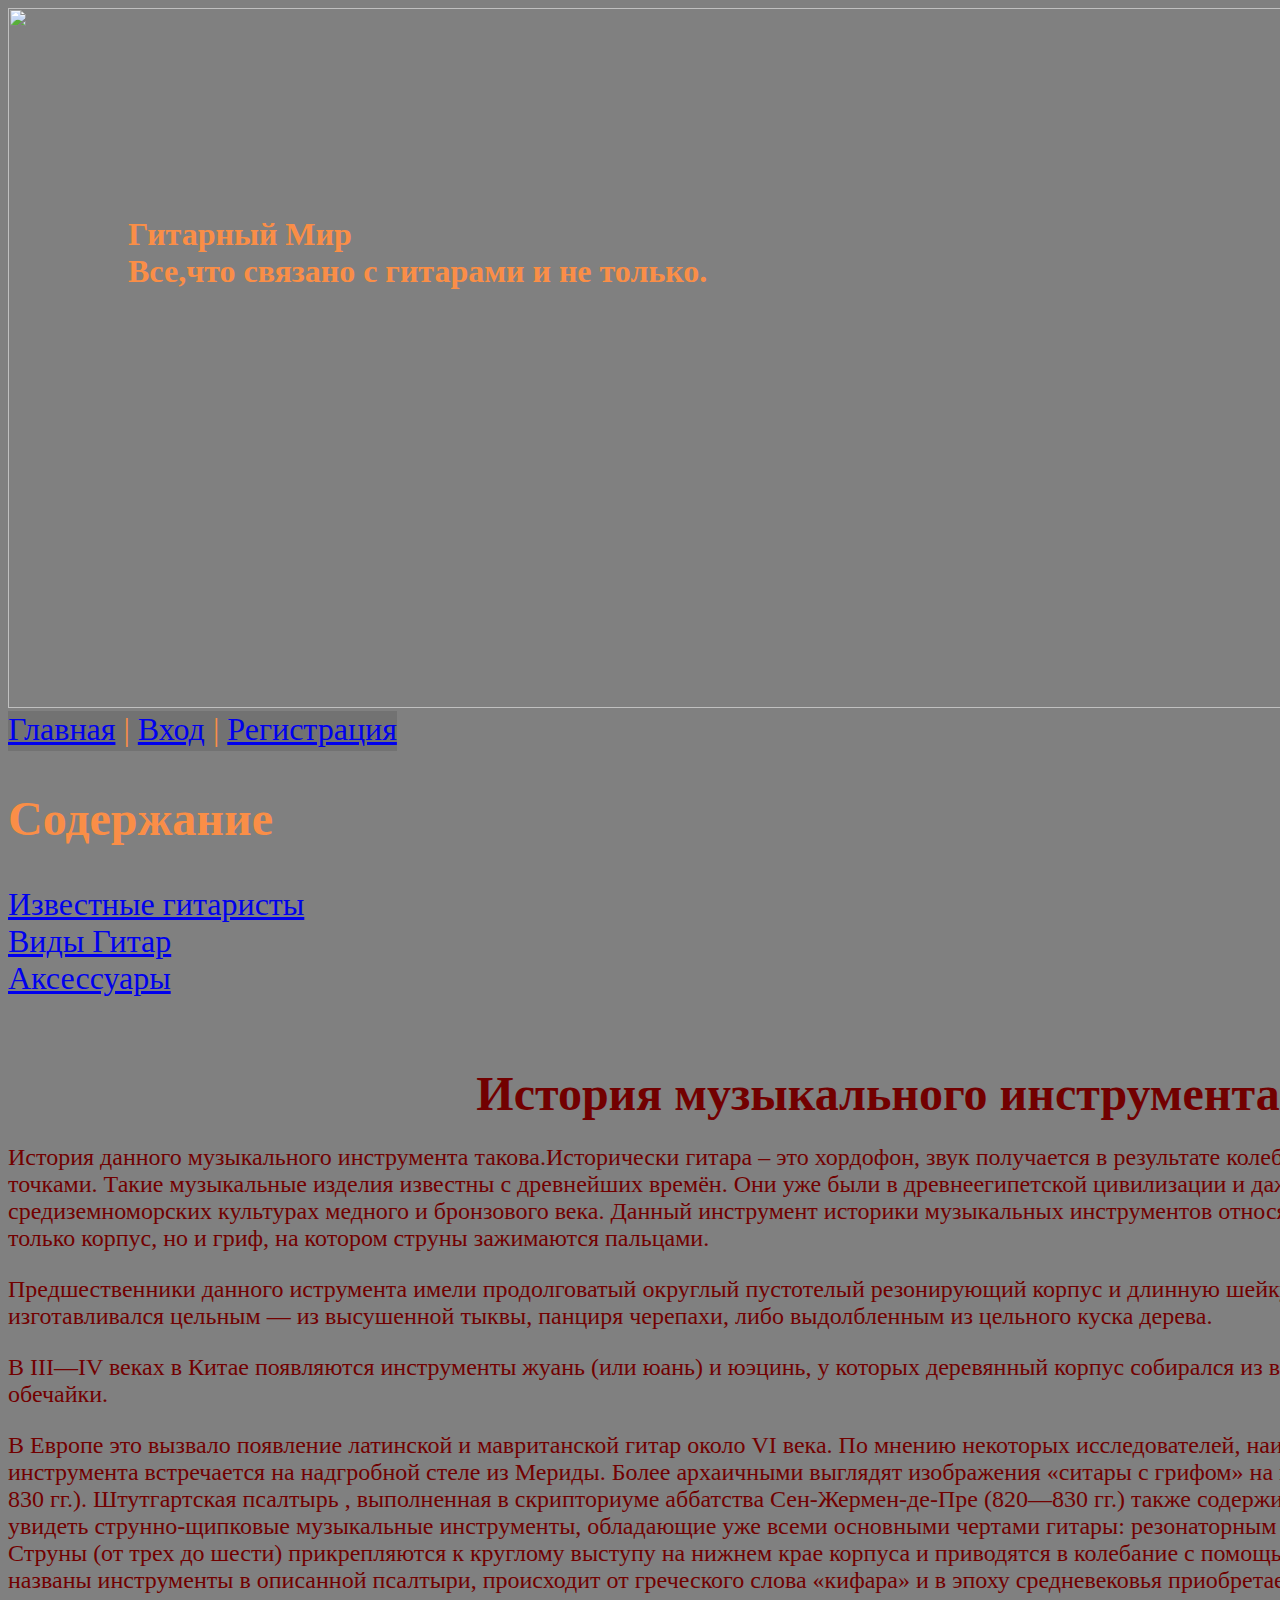
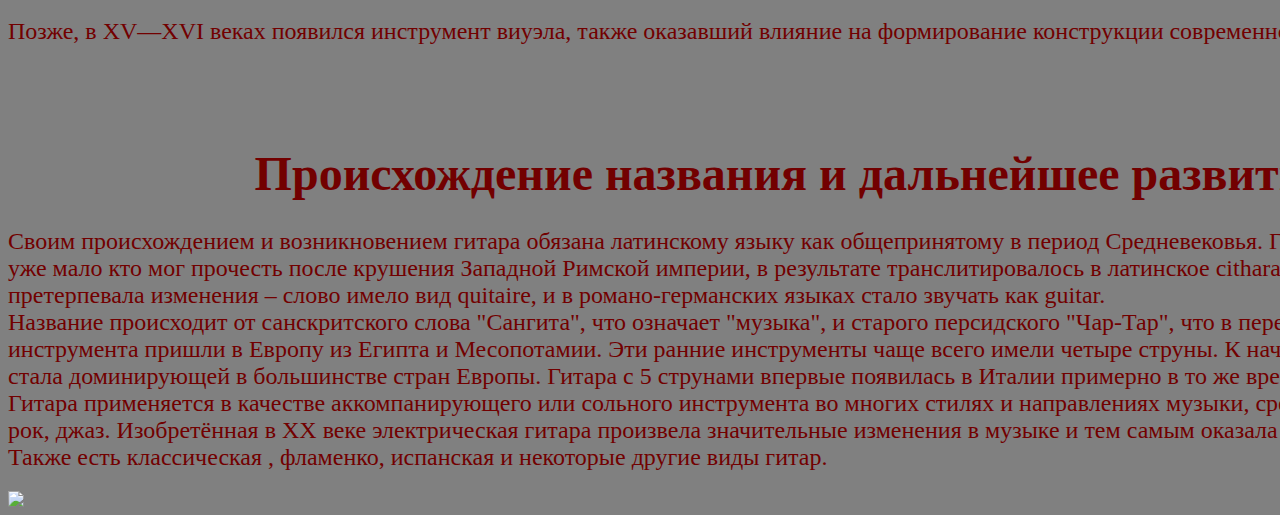
==== index.html @ 472f8289 "Update index.html" ====
<!DOCTYPE html>
<html>
<head>
<meta charset="utf-8">
<link  rel="stylesheet" href="super.css">
<title>	История создания музыкального инструмента гитара</title>
<meta name="description" content="История создания музыкального инструмента гитара.Происхождение и появление гитары.Происхождение слова гитара.История создания гитары"/>
</head>
<body>
<div id="header">
   <img src="img/music-guitar-93890.jpg" height="700" width="1742" hspace="0" >
   <h1><font size="6" color="#fa8e47" face="serif">Гитарный Мир<br>Все,что связано с гитарами и не только.</font></br></h1>
</div>
<div id="navigation">
   <font size="6" color="#fa8e47" face="serif">
     <a href="index.html">Главная</a> | <a href="2.html">Вход</a> |
     <a href="3.html">Регистрация</a>
   </font>
</div>
<div id="menu">
   <font size="6" color="#fa8e47" face="serif">
   <h2><strong>Содержание</strong></h2>
   <a href="Guitarplayer.html"><li>Известные гитаристы</li></a>
   <a href="Viduguitar.html"><li>Виды Гитар</li></a>
   <a href="Acsess.html"><li>Аксессуары</li></a>
   </font>
</div>
<div id="content">
  <br><br>
   <h3><strong><font size="12" color="#720000" face="serif">История музыкального инструмента</strong>
   </h3></font>
   </font>
   <p><font size="5" color="#720000" face="century gothic">
   История данного музыкального инструмента такова.Исторически гитара – это хордофон, звук получается в результате колебаний струны, натянутой между двумя точками. Такие музыкальные изделия известны с древнейших времён. Они уже были в древнеегипетской цивилизации и даже раньше – в земледельческих средиземноморских культурах медного и бронзового века. Данный инструмент историки музыкальных инструментов относят к семейству лютни, так как она имеет не только корпус, но и гриф, на котором струны зажимаются пальцами.</p>
   <p>Предшественники данного иструмента имели продолговатый округлый пустотелый резонирующий корпус и длинную шейку с натянутыми на ней струнами. Корпус изготавливался цельным — из высушенной тыквы, панциря черепахи, либо выдолбленным из цельного куска дерева.</p>
     <p>В III—IV веках в Китае появляются инструменты жуань (или юань) и юэцинь, у которых деревянный корпус собирался из верхней и нижней деки и соединяющей их обечайки.</p>
    <p> В Европе это вызвало появление латинской и мавританской гитар около VI века. По мнению некоторых исследователей, наиболее раннее изображение подобного инструмента встречается на надгробной стеле из Мериды. Более архаичными выглядят изображения «ситары с грифом» на миниатюрах из Утрехтской псалтыри (820—830 гг.). Штутгартская псалтырь , выполненная в скрипториуме аббатства Сен-Жермен-де-Пре (820—830 гг.) также содержит несколько миниатюр, на которых можно увидеть струнно-щипковые         музыкальные инструменты, обладающие уже всеми основными чертами гитары: резонаторным корпусом, шейкой и коробкой с колками. Струны (от трех до шести) прикрепляются к круглому выступу на нижнем крае корпуса и приводятся в колебание с помощью плектра. Латинское слово cithara, которым названы инструменты в описанной псалтыри, происходит от греческого слова «кифара» и в эпоху средневековья приобретает формы: kitaire, quitaire, quitarre.</p>
     <p>Позже, в XV—XVI веках появился инструмент виуэла, также оказавший влияние на формирование конструкции современной гитары.</p>
   </p>
   </font>
   <br>
   <br>
   <h4><strong><font size="20" color="#720000" face="serif">Происхождение названия и дальнейшее развитие гитары</strong></h4></font>
   <p><font size="5" color="#720000" face="century gothic">
   Своим происхождением и возникновением гитара обязана латинскому языку как общепринятому в период Средневековья. Греческое слово «кифара», которое в Европе уже мало кто мог прочесть после крушения Западной Римской империи, в результате транслитировалось в латинское cithara. С течением времени латынь также претерпевала изменения – слово имело вид quitaire, и в романо-германских языках стало звучать как guitar.
   <br>
    Название  происходит от санскритского слова "Сангита", что означает "музыка", и старого персидского "Чар-Тар",
    что в переводе означает четырех-струнный. Предки инструмента пришли в Европу из Египта и Месопотамии. Эти ранние инструменты чаще всего имели четыре струны.
    К началу эпохи Возрождения 4-х струнная гитара стала доминирующей в большинстве стран Европы. Гитара с 5 струнами впервые появилась в Италии примерно в то же время.
    <br>
    Гитара применяется в качестве аккомпанирующего или сольного инструмента во многих стилях и направлениях музыки, среди которых романс, блюз, кантри, фламенко, рок, джаз.
    Изобретённая в XX веке электрическая гитара произвела значительные изменения в музыке и тем самым оказала сильное влияние на массовую культуру.
    Также есть классическая ,  фламенко, испанская  и некоторые другие виды гитар.
    </br>
   </p></font>
   <div class="image-wrap">
   <img src="img/ancient-roman-actress.jpg" class="image-center">
   </div>
</div>
<div id="footer">
</div>
</body>
</html>
---- super.css ----
.container { width: 240px }
body {
width:1740px;
background: #808080;
color: #000000;
font-family: Trebuchet MS, Arial, Times New Roman;
font-size: 12px;
}
#wrapper {
      background: #FFFFFF;
      margin: 60px auto;
      width: 1600px;
      height: 900px;
      }
#header {

      }
      image {
      position	: relative;
      width		: 100%;
      }
      h1 {
      position	: absolute;
      top		: 200px;
      left		: 10%;
      width		: 100%;
      }
#navigation {
  background: #2a2a2a2a;
  width: 389px;
  height: 40px;
  background-image: url(img/ooo.gif);
  background-size: 1000px 19px;
      }
#menu {

      }
#content {
  background: #808080;
  color: #720000;
  font-family: Trebuchet MS, Arial, Times New Roman;
  font-size: 20px;
      }
      h3 { text-align: center }
      h4 { text-align: center }
.image-center {
  display:block;
  margin: auto;
}
#footer {

      }
.topic { font size="12" color="#720000" face="serif"; }
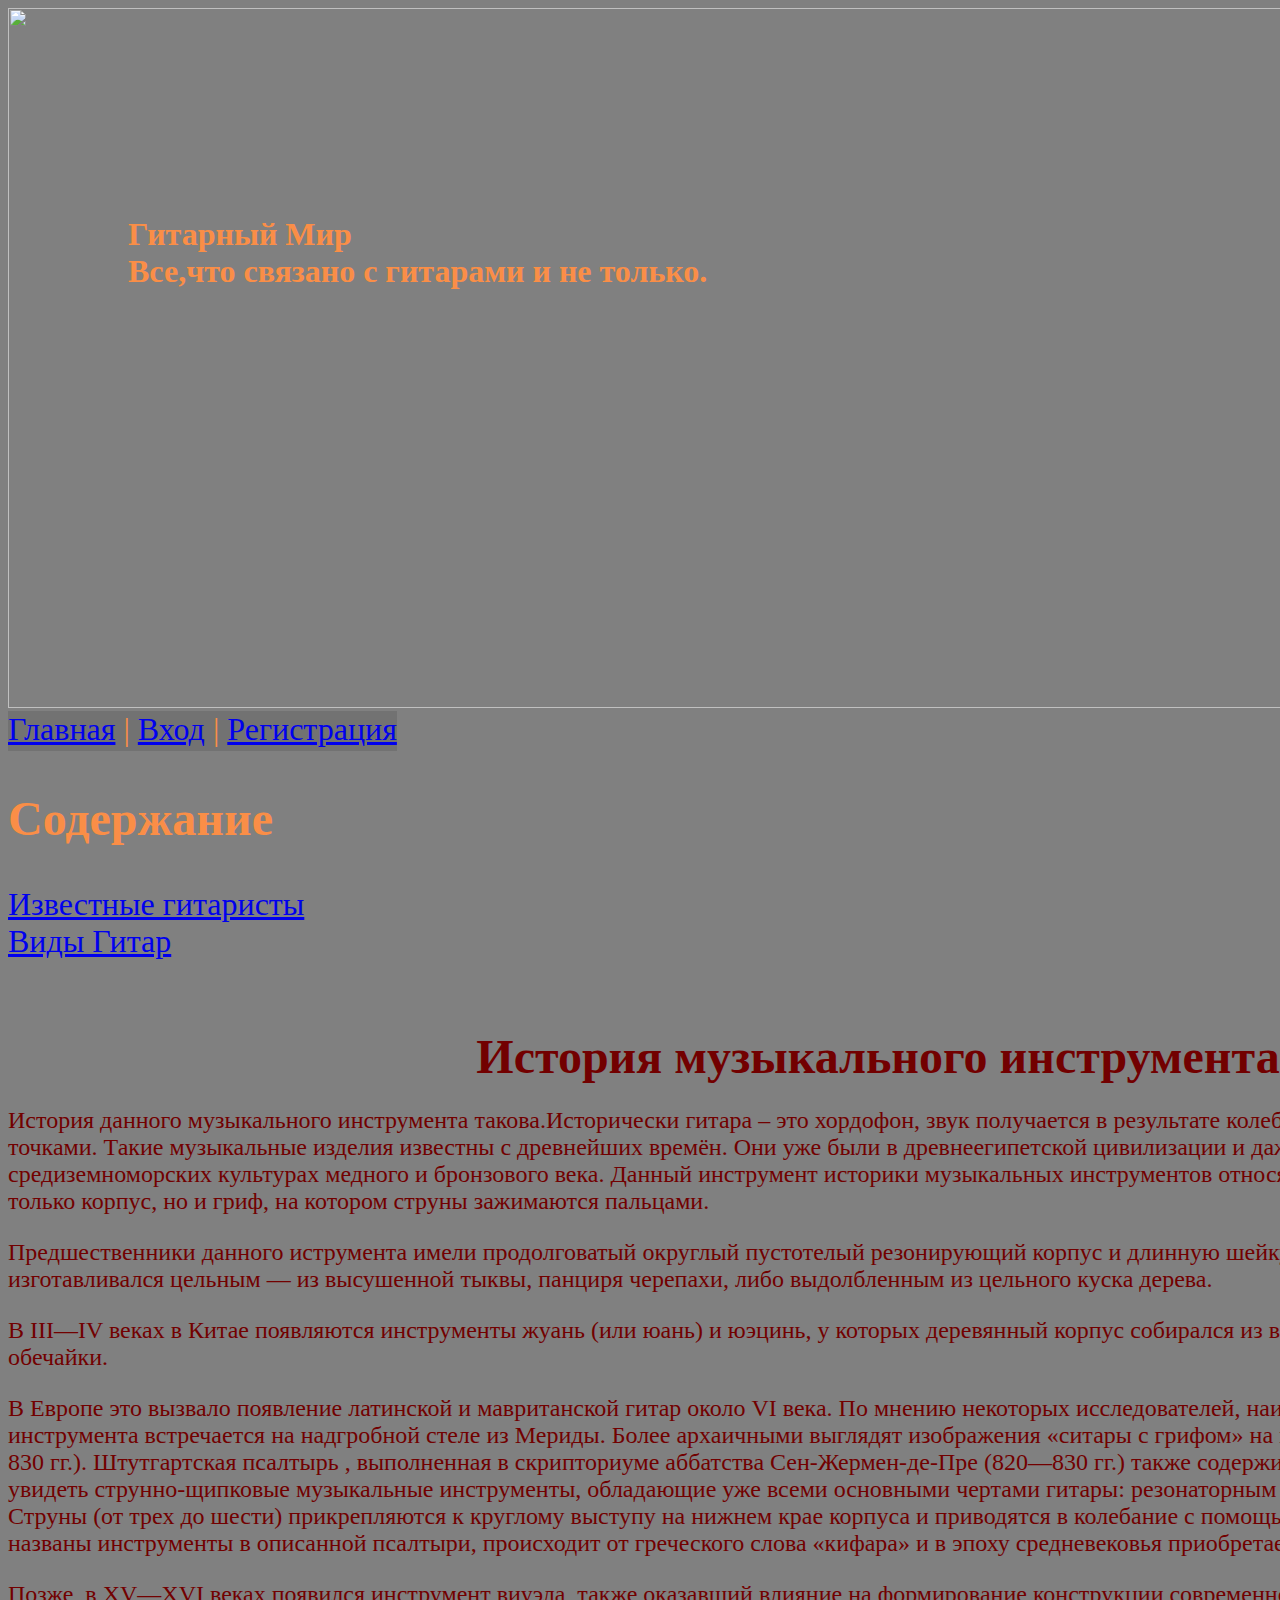
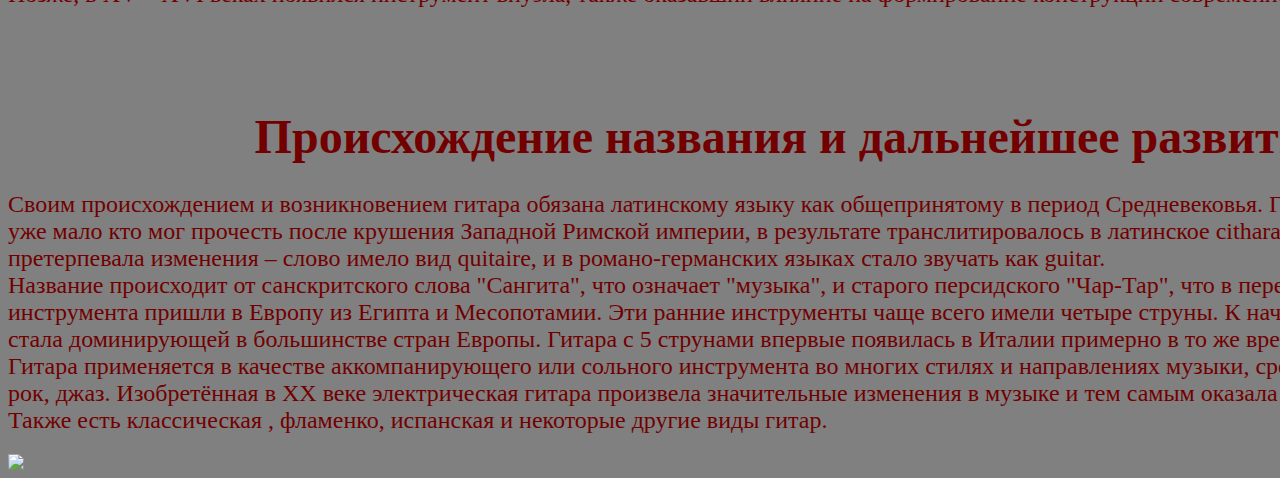
==== commit 33c7c06d: "Update index.html" ====
--- a/index.html
+++ b/index.html
@@ -1,6 +1,7 @@
 <!DOCTYPE html>
 <html>
 <head>
+<link rel="shortcut icon" href="img/favicon.ico" type="image/ico">
 <meta charset="utf-8">
 <link  rel="stylesheet" href="super.css">
 <title>	История создания музыкального инструмента гитара</title>
@@ -22,7 +23,6 @@
    <h2><strong>Содержание</strong></h2>
    <a href="Guitarplayer.html"><li>Известные гитаристы</li></a>
    <a href="Viduguitar.html"><li>Виды Гитар</li></a>
-   <a href="Acsess.html"><li>Аксессуары</li></a>
    </font>
 </div>
 <div id="content">
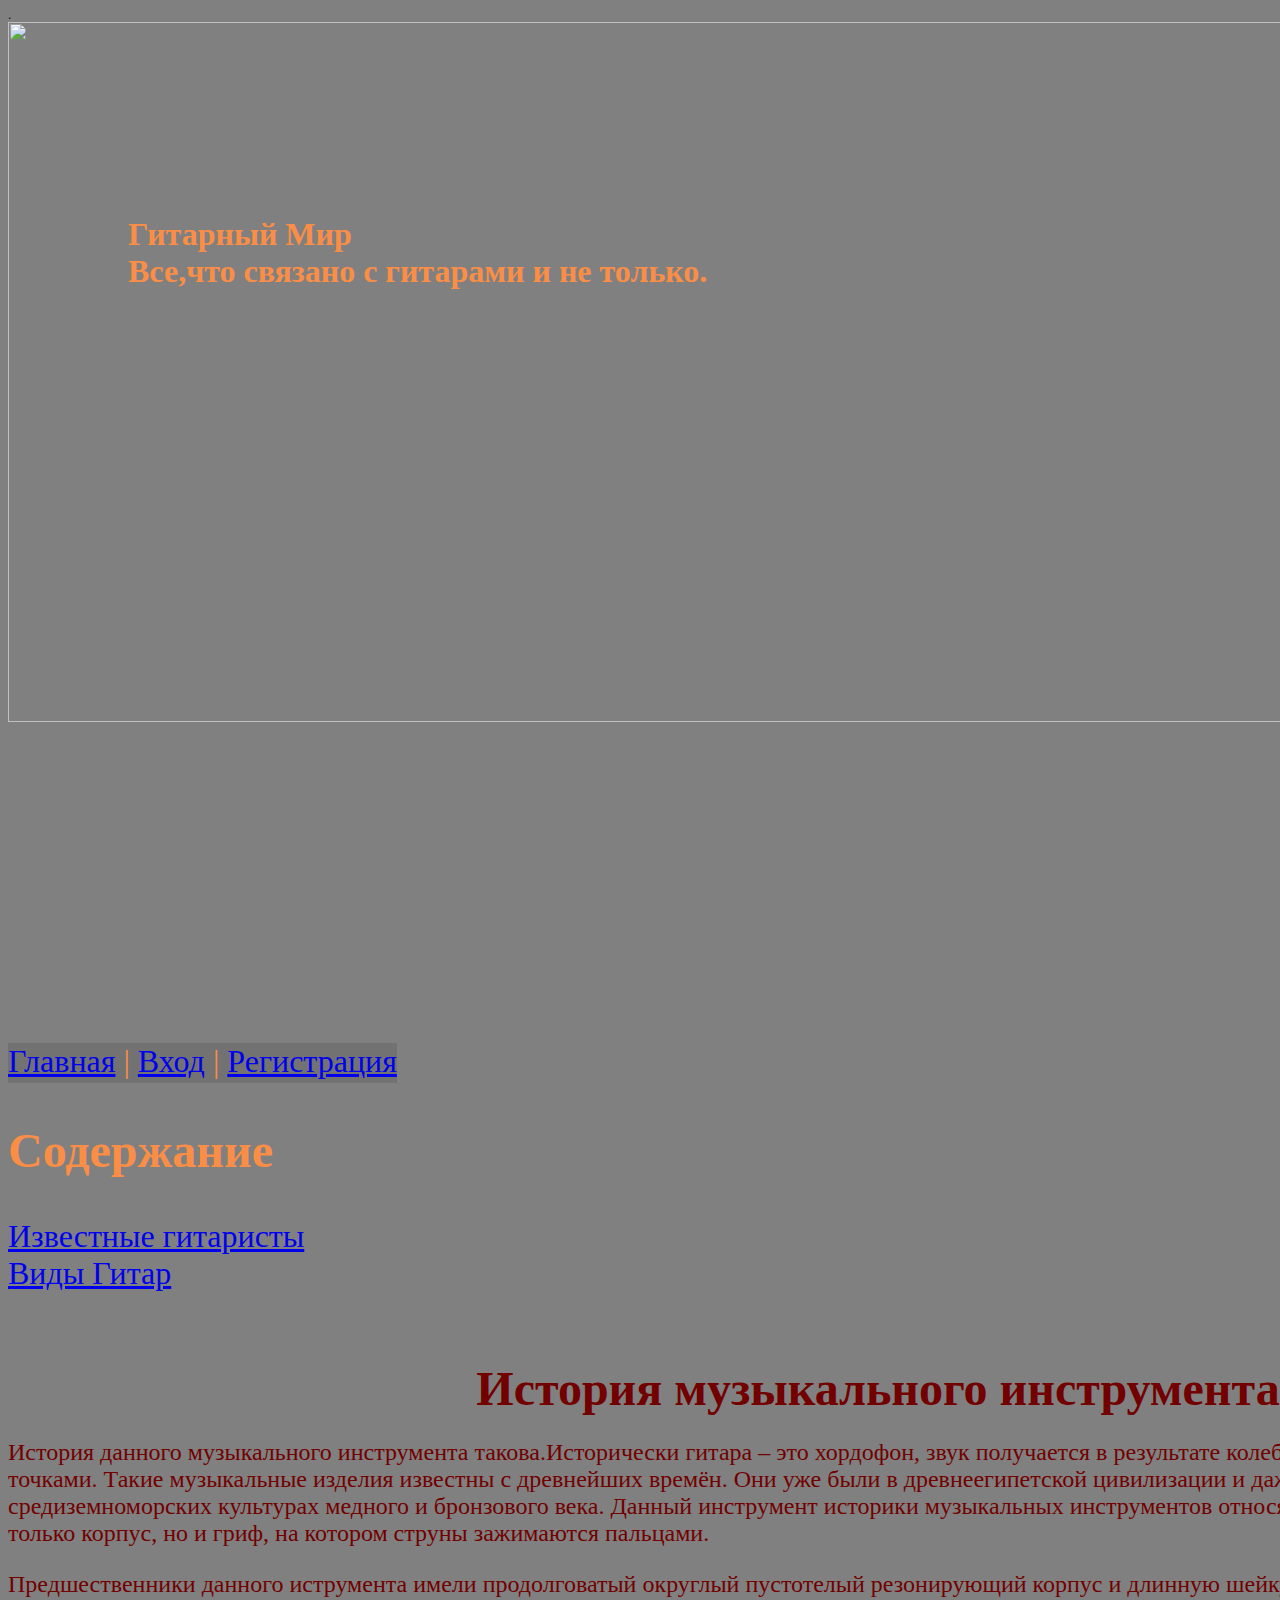
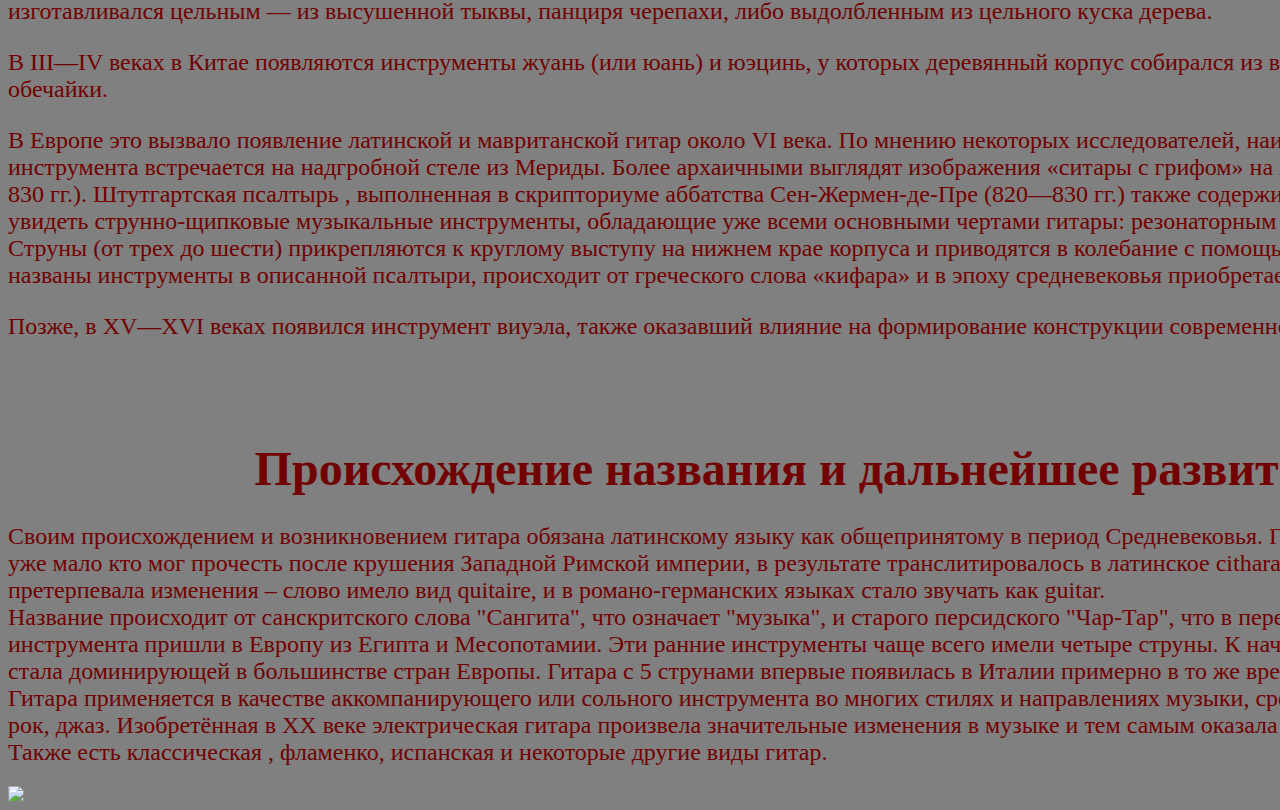
==== commit 04d540b8: "Update index.html" ====
--- a/index.html
+++ b/index.html
@@ -1,6 +1,7 @@
 <!DOCTYPE html>
 <html>
 <head>
+ <meta name="viewport" content="width=device-width, initial-scale=1.0">.
 <link rel="shortcut icon" href="img/favicon.ico" type="image/ico">
 <meta charset="utf-8">
 <link  rel="stylesheet" href="super.css">
@@ -12,6 +13,7 @@
    <img src="img/music-guitar-93890.jpg" height="700" width="1742" hspace="0" >
    <h1><font size="6" color="#fa8e47" face="serif">Гитарный Мир<br>Все,что связано с гитарами и не только.</font></br></h1>
 </div>
+   <iframe width="560" height="315" src="https://www.youtube.com/embed/_Q72Ewl8p7I" title="YouTube video player" frameborder="0" allow="accelerometer; autoplay; clipboard-write; encrypted-media; gyroscope; picture-in-picture" allowfullscreen></iframe>
 <div id="navigation">
    <font size="6" color="#fa8e47" face="serif">
      <a href="index.html">Главная</a> | <a href="2.html">Вход</a> |
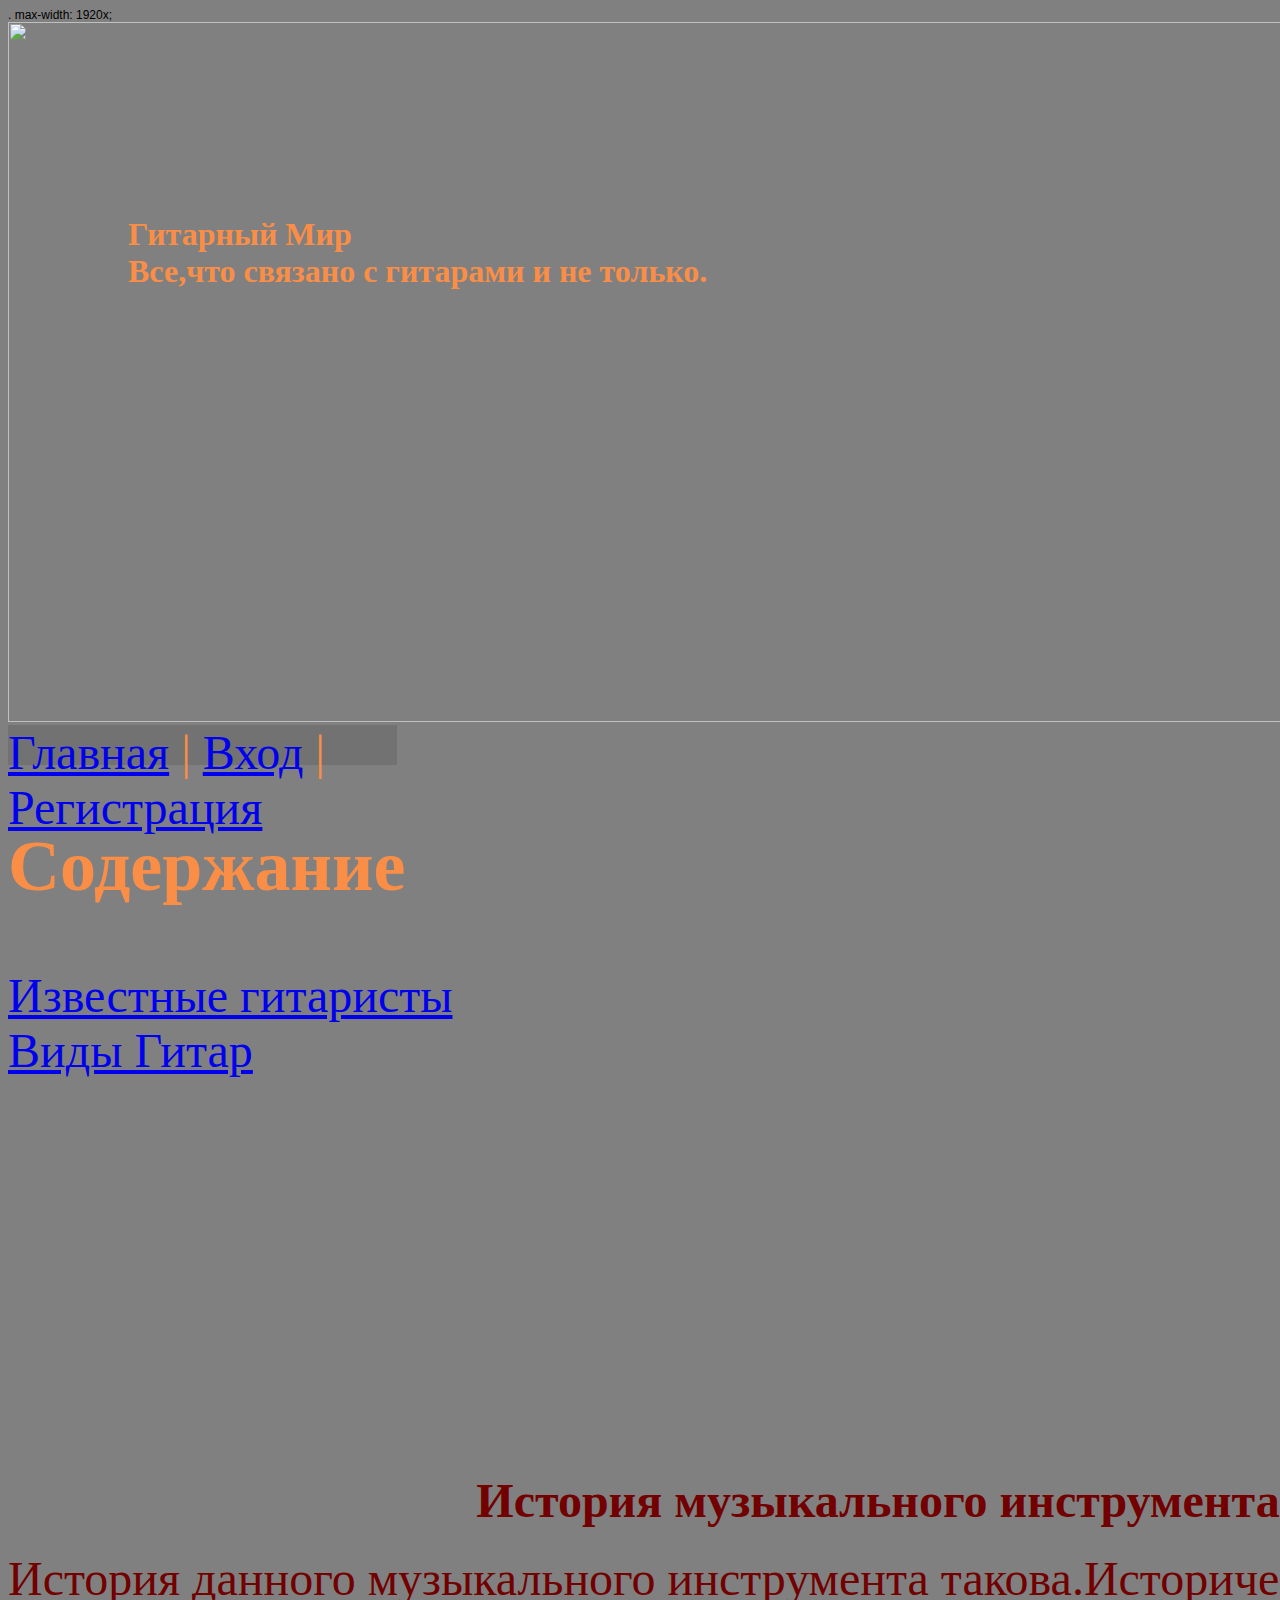
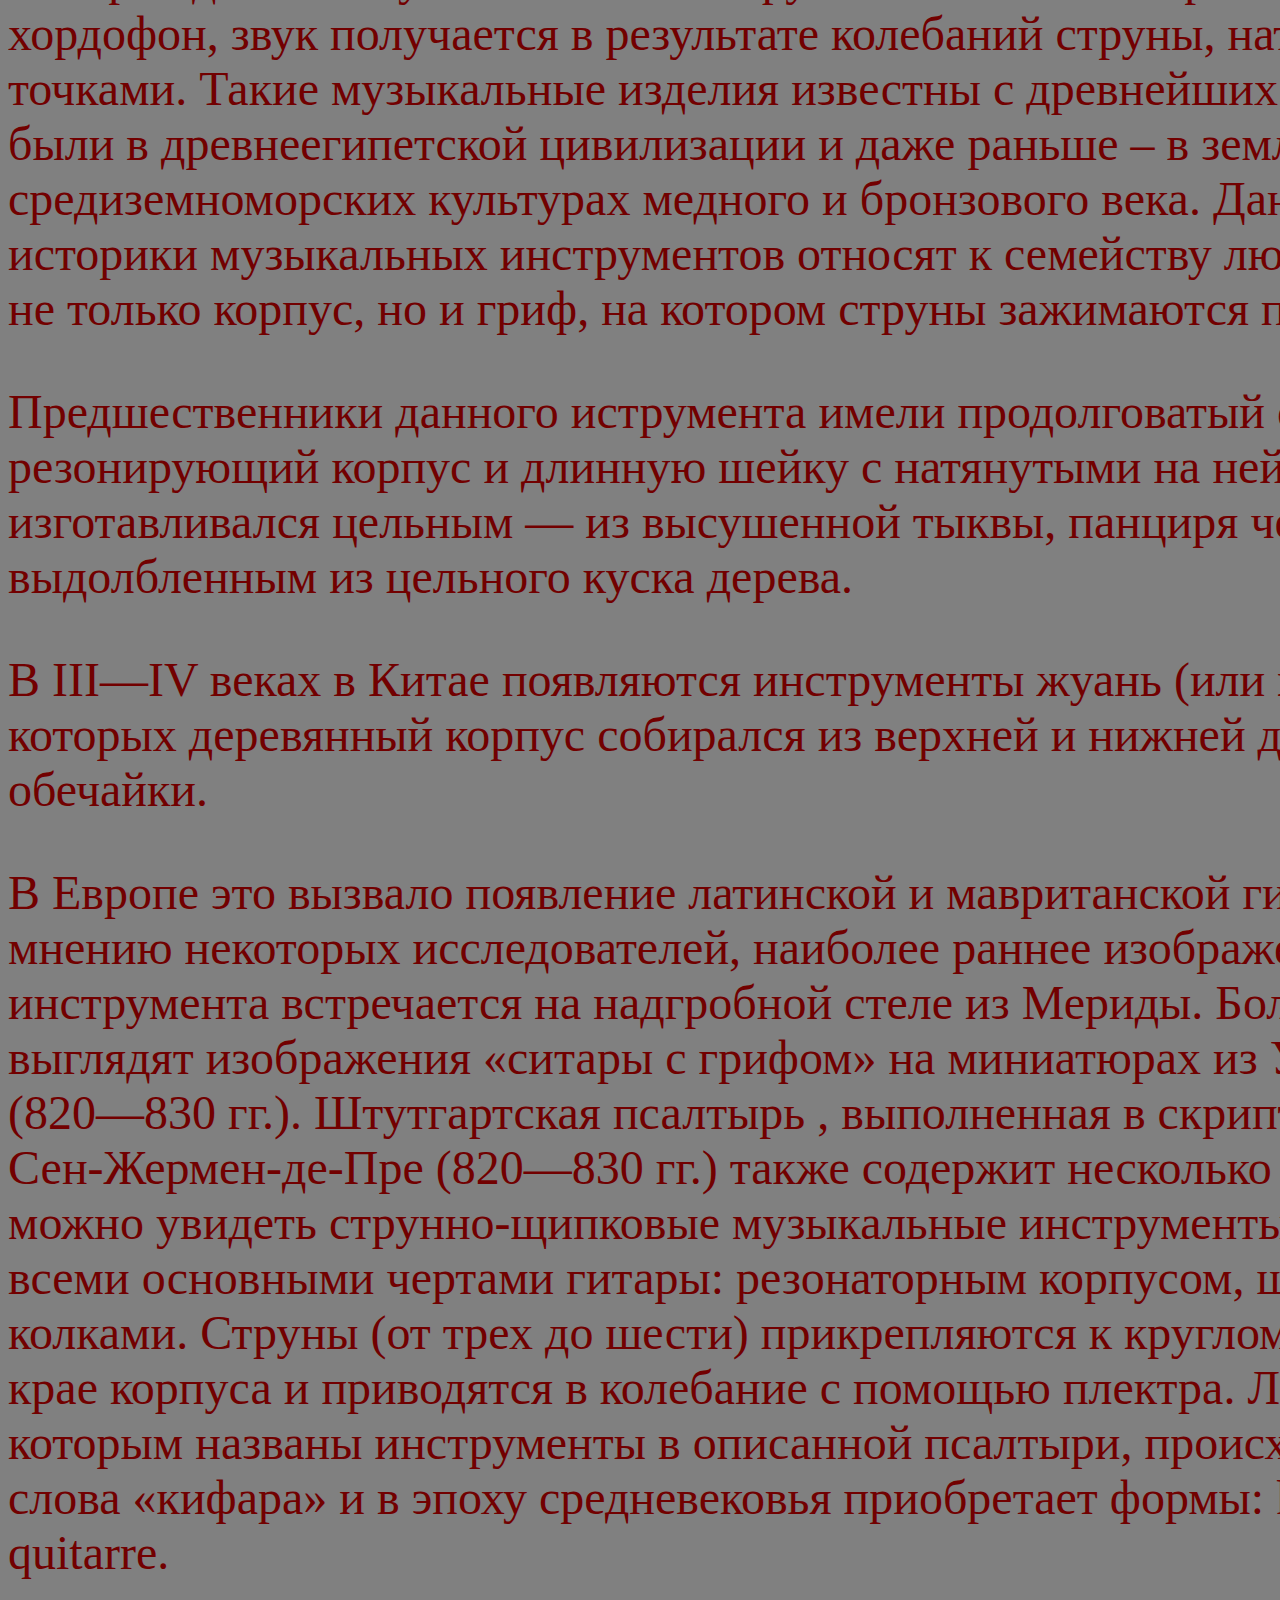
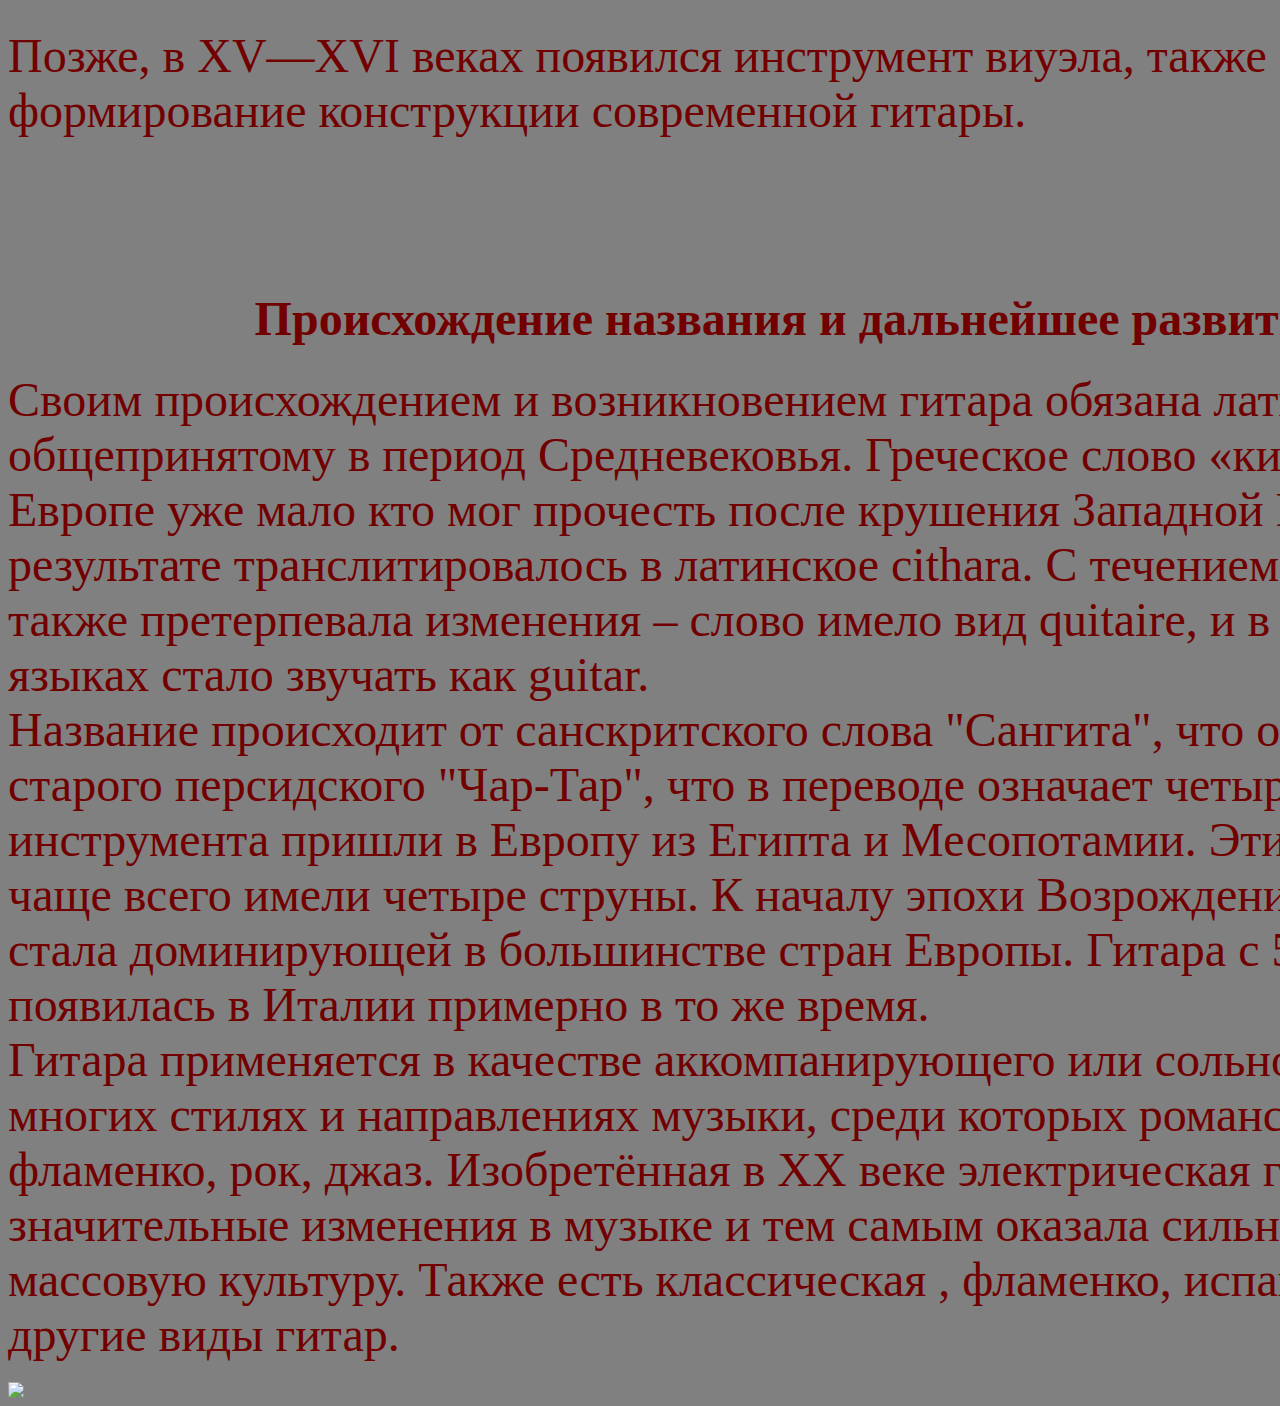
==== commit 89d140df: "Update index.html" ====
--- a/index.html
+++ b/index.html
@@ -1,7 +1,7 @@
 <!DOCTYPE html>
 <html>
 <head>
- <meta name="viewport" content="width=device-width, initial-scale=1.0">.
+ <meta name="viewport" content="width=device-width, initial-scale=1.0">. 
 <link rel="shortcut icon" href="img/favicon.ico" type="image/ico">
 <meta charset="utf-8">
 <link  rel="stylesheet" href="super.css">
@@ -9,22 +9,23 @@
 <meta name="description" content="История создания музыкального инструмента гитара.Происхождение и появление гитары.Происхождение слова гитара.История создания гитары"/>
 </head>
 <body>
+ max-width: 1920x;
 <div id="header">
-   <img src="img/music-guitar-93890.jpg" height="700" width="1742" hspace="0" >
+   <img src="img/music-guitar-93890.jpg" height="700" width="1920" hspace="0" >
    <h1><font size="6" color="#fa8e47" face="serif">Гитарный Мир<br>Все,что связано с гитарами и не только.</font></br></h1>
 </div>
-   <iframe width="560" height="315" src="https://www.youtube.com/embed/_Q72Ewl8p7I" title="YouTube video player" frameborder="0" allow="accelerometer; autoplay; clipboard-write; encrypted-media; gyroscope; picture-in-picture" allowfullscreen></iframe>
 <div id="navigation">
-   <font size="6" color="#fa8e47" face="serif">
+   <font size="10" color="#fa8e47" face="serif">
      <a href="index.html">Главная</a> | <a href="2.html">Вход</a> |
      <a href="3.html">Регистрация</a>
    </font>
 </div>
 <div id="menu">
-   <font size="6" color="#fa8e47" face="serif">
+   <font size="10" color="#fa8e47" face="serif">
    <h2><strong>Содержание</strong></h2>
    <a href="Guitarplayer.html"><li>Известные гитаристы</li></a>
    <a href="Viduguitar.html"><li>Виды Гитар</li></a>
+    <center><iframe width="560" height="315" src="https://www.youtube.com/embed/_Q72Ewl8p7I" title="YouTube video player" frameborder="0" allow="accelerometer; autoplay; clipboard-write; encrypted-media; gyroscope; picture-in-picture" allowfullscreen></iframe></center>
    </font>
 </div>
 <div id="content">
@@ -32,7 +33,7 @@
    <h3><strong><font size="12" color="#720000" face="serif">История музыкального инструмента</strong>
    </h3></font>
    </font>
-   <p><font size="5" color="#720000" face="century gothic">
+   <p><font size="10" color="#720000" face="century gothic">
    История данного музыкального инструмента такова.Исторически гитара – это хордофон, звук получается в результате колебаний струны, натянутой между двумя точками. Такие музыкальные изделия известны с древнейших времён. Они уже были в древнеегипетской цивилизации и даже раньше – в земледельческих средиземноморских культурах медного и бронзового века. Данный инструмент историки музыкальных инструментов относят к семейству лютни, так как она имеет не только корпус, но и гриф, на котором струны зажимаются пальцами.</p>
    <p>Предшественники данного иструмента имели продолговатый округлый пустотелый резонирующий корпус и длинную шейку с натянутыми на ней струнами. Корпус изготавливался цельным — из высушенной тыквы, панциря черепахи, либо выдолбленным из цельного куска дерева.</p>
      <p>В III—IV веках в Китае появляются инструменты жуань (или юань) и юэцинь, у которых деревянный корпус собирался из верхней и нижней деки и соединяющей их обечайки.</p>
@@ -43,7 +44,7 @@
    <br>
    <br>
    <h4><strong><font size="20" color="#720000" face="serif">Происхождение названия и дальнейшее развитие гитары</strong></h4></font>
-   <p><font size="5" color="#720000" face="century gothic">
+   <p><font size="10" color="#720000" face="century gothic">
    Своим происхождением и возникновением гитара обязана латинскому языку как общепринятому в период Средневековья. Греческое слово «кифара», которое в Европе уже мало кто мог прочесть после крушения Западной Римской империи, в результате транслитировалось в латинское cithara. С течением времени латынь также претерпевала изменения – слово имело вид quitaire, и в романо-германских языках стало звучать как guitar.
    <br>
     Название  происходит от санскритского слова "Сангита", что означает "музыка", и старого персидского "Чар-Тар",
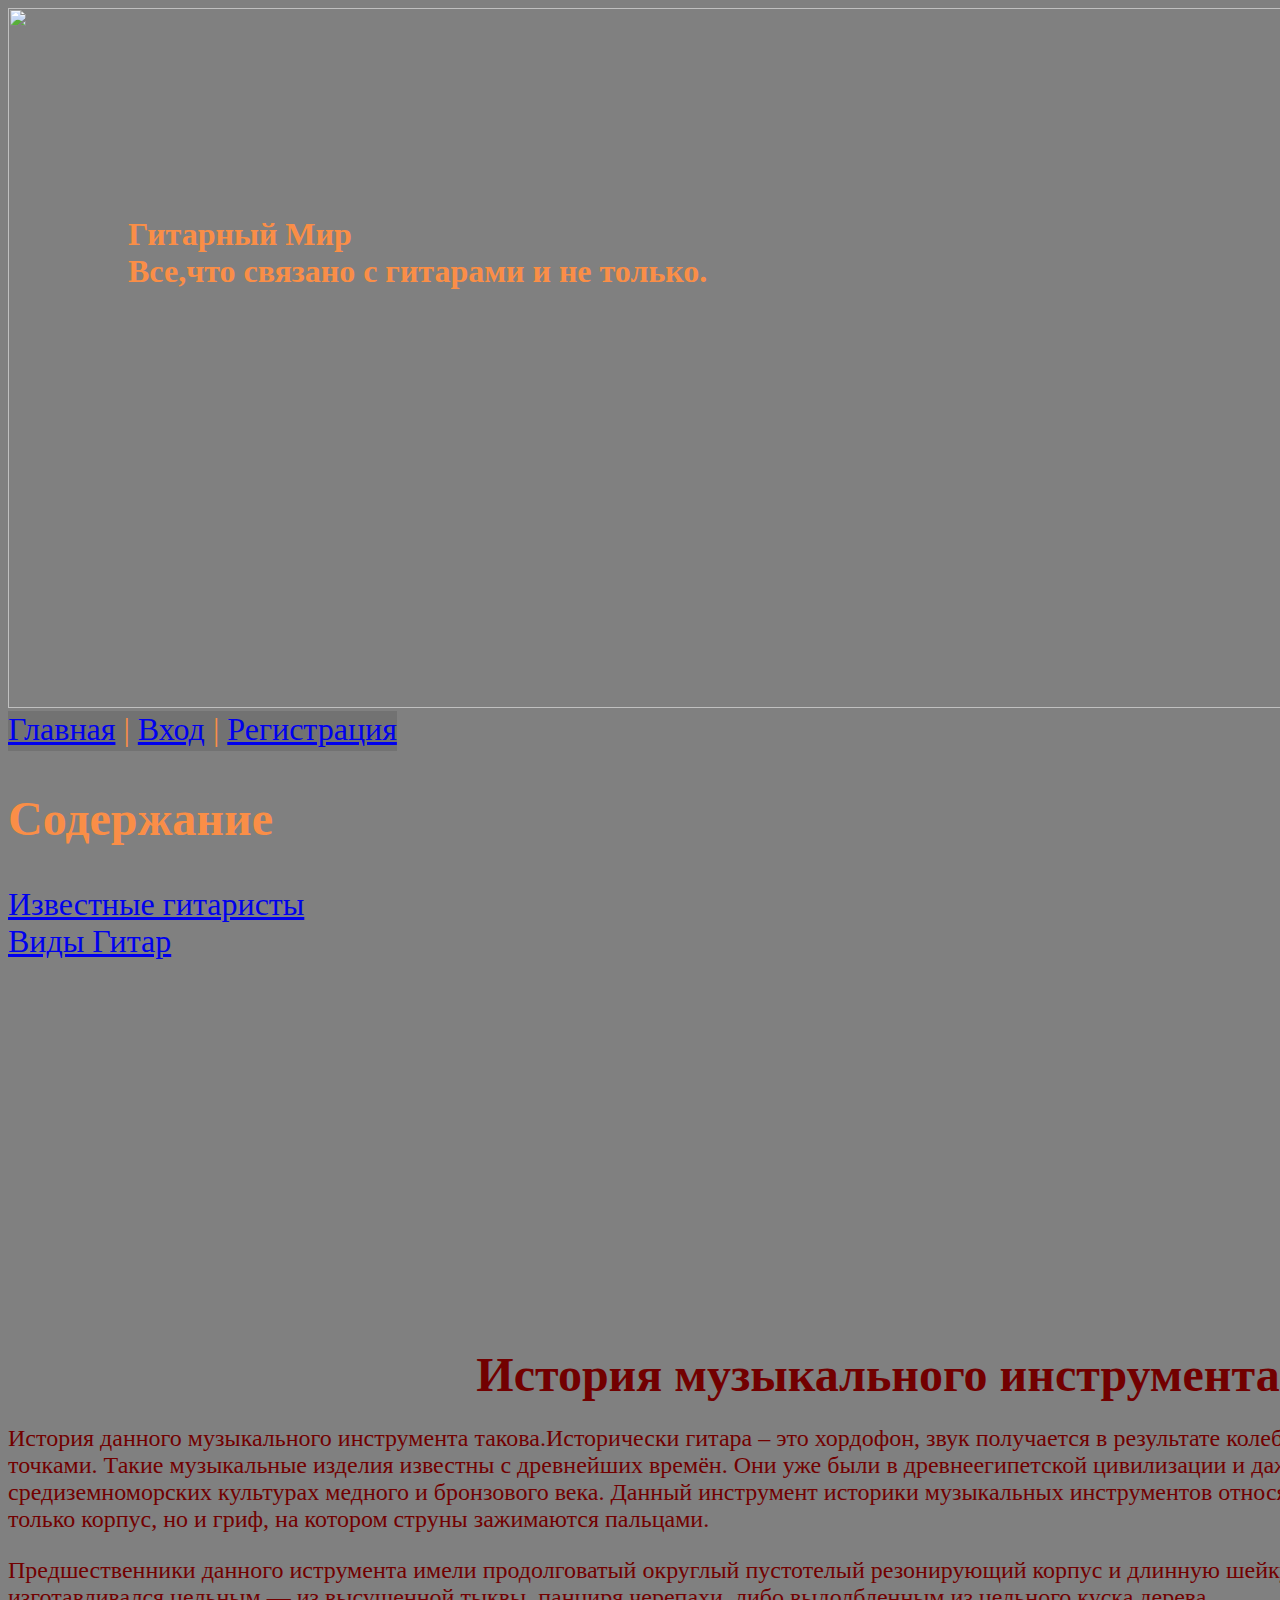
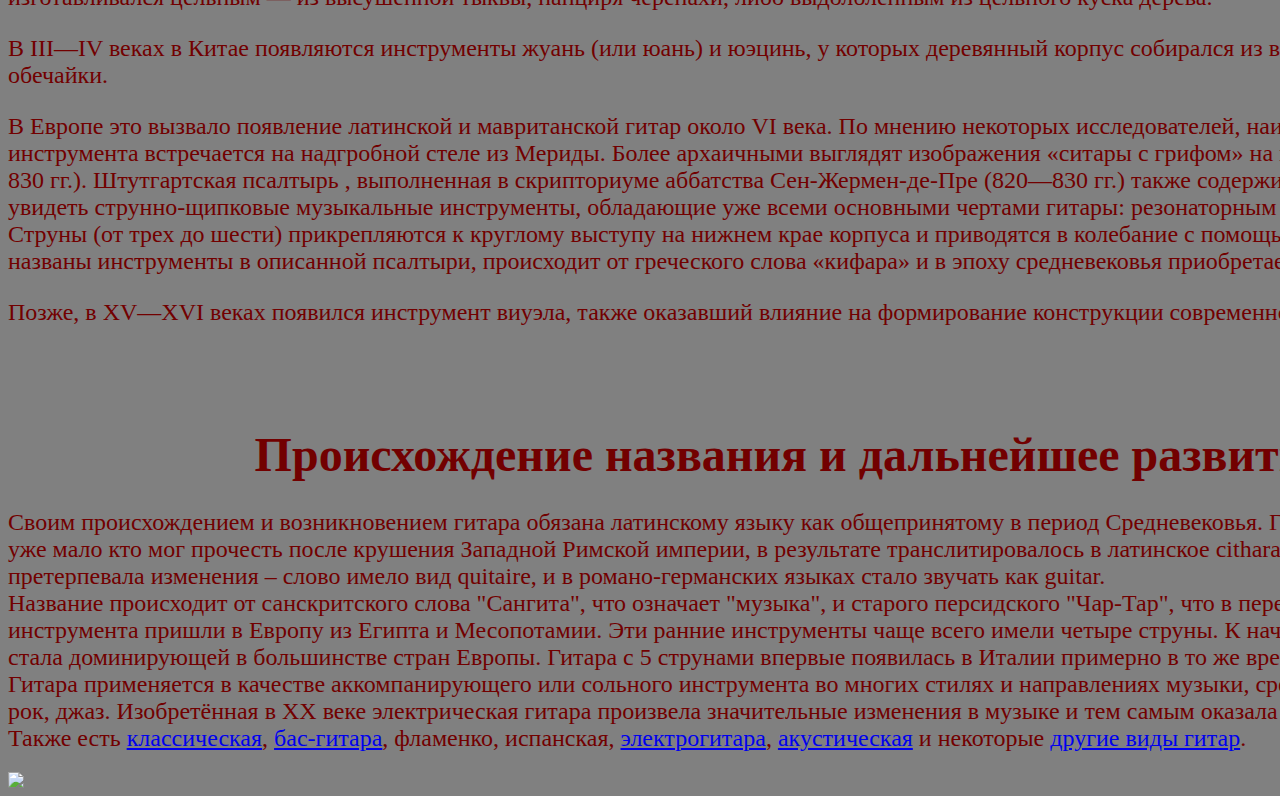
==== commit 5ad2c208: "Add files via upload" ====
--- a/index.html
+++ b/index.html
@@ -1,7 +1,7 @@
 <!DOCTYPE html>
 <html>
 <head>
- <meta name="viewport" content="width=device-width, initial-scale=1.0">. 
+ <meta name="viewport" content="width=device-width, initial-scale=1.0">
 <link rel="shortcut icon" href="img/favicon.ico" type="image/ico">
 <meta charset="utf-8">
 <link  rel="stylesheet" href="super.css">
@@ -9,31 +9,30 @@
 <meta name="description" content="История создания музыкального инструмента гитара.Происхождение и появление гитары.Происхождение слова гитара.История создания гитары"/>
 </head>
 <body>
- max-width: 1920x;
 <div id="header">
-   <img src="img/music-guitar-93890.jpg" height="700" width="1920" hspace="0" >
+   <img src="img/music-guitar-93890.jpg" height="700" width="1742" hspace="0" >
    <h1><font size="6" color="#fa8e47" face="serif">Гитарный Мир<br>Все,что связано с гитарами и не только.</font></br></h1>
 </div>
 <div id="navigation">
-   <font size="10" color="#fa8e47" face="serif">
+   <font size="6" color="#fa8e47" face="serif">
      <a href="index.html">Главная</a> | <a href="2.html">Вход</a> |
      <a href="3.html">Регистрация</a>
    </font>
 </div>
 <div id="menu">
-   <font size="10" color="#fa8e47" face="serif">
+   <font size="6" color="#fa8e47" face="serif">
    <h2><strong>Содержание</strong></h2>
    <a href="Guitarplayer.html"><li>Известные гитаристы</li></a>
    <a href="Viduguitar.html"><li>Виды Гитар</li></a>
-    <center><iframe width="560" height="315" src="https://www.youtube.com/embed/_Q72Ewl8p7I" title="YouTube video player" frameborder="0" allow="accelerometer; autoplay; clipboard-write; encrypted-media; gyroscope; picture-in-picture" allowfullscreen></iframe></center>
    </font>
 </div>
+<center><iframe width="560" height="315" src="https://www.youtube.com/embed/_Q72Ewl8p7I" title="YouTube video player" frameborder="0" allow="accelerometer; autoplay; clipboard-write; encrypted-media; gyroscope; picture-in-picture" allowfullscreen></iframe></center>
 <div id="content">
   <br><br>
    <h3><strong><font size="12" color="#720000" face="serif">История музыкального инструмента</strong>
    </h3></font>
    </font>
-   <p><font size="10" color="#720000" face="century gothic">
+   <p><font size="5" color="#720000" face="century gothic">
    История данного музыкального инструмента такова.Исторически гитара – это хордофон, звук получается в результате колебаний струны, натянутой между двумя точками. Такие музыкальные изделия известны с древнейших времён. Они уже были в древнеегипетской цивилизации и даже раньше – в земледельческих средиземноморских культурах медного и бронзового века. Данный инструмент историки музыкальных инструментов относят к семейству лютни, так как она имеет не только корпус, но и гриф, на котором струны зажимаются пальцами.</p>
    <p>Предшественники данного иструмента имели продолговатый округлый пустотелый резонирующий корпус и длинную шейку с натянутыми на ней струнами. Корпус изготавливался цельным — из высушенной тыквы, панциря черепахи, либо выдолбленным из цельного куска дерева.</p>
      <p>В III—IV веках в Китае появляются инструменты жуань (или юань) и юэцинь, у которых деревянный корпус собирался из верхней и нижней деки и соединяющей их обечайки.</p>
@@ -44,7 +43,7 @@
    <br>
    <br>
    <h4><strong><font size="20" color="#720000" face="serif">Происхождение названия и дальнейшее развитие гитары</strong></h4></font>
-   <p><font size="10" color="#720000" face="century gothic">
+   <p><font size="5" color="#720000" face="century gothic">
    Своим происхождением и возникновением гитара обязана латинскому языку как общепринятому в период Средневековья. Греческое слово «кифара», которое в Европе уже мало кто мог прочесть после крушения Западной Римской империи, в результате транслитировалось в латинское cithara. С течением времени латынь также претерпевала изменения – слово имело вид quitaire, и в романо-германских языках стало звучать как guitar.
    <br>
     Название  происходит от санскритского слова "Сангита", что означает "музыка", и старого персидского "Чар-Тар",
@@ -53,7 +52,7 @@
     <br>
     Гитара применяется в качестве аккомпанирующего или сольного инструмента во многих стилях и направлениях музыки, среди которых романс, блюз, кантри, фламенко, рок, джаз.
     Изобретённая в XX веке электрическая гитара произвела значительные изменения в музыке и тем самым оказала сильное влияние на массовую культуру.
-    Также есть классическая ,  фламенко, испанская  и некоторые другие виды гитар.
+    Также есть <a href="Viduguitar.html#classicG">классическая</a>, <a href="Viduguitar.html#BassG">бас-гитара</a>, фламенко, испанская, <a href="Viduguitar.html#electro">электрогитара</a>, <a href="Viduguitar.html#acust">акустическая</a> и некоторые <a href="Viduguitar.html">другие виды гитар</a>.
     </br>
    </p></font>
    <div class="image-wrap">
--- a/super.css
+++ b/super.css
@@ -1,4 +1,3 @@
-.container { width: 240px }
 body {
 width:1740px;
 background: #808080;
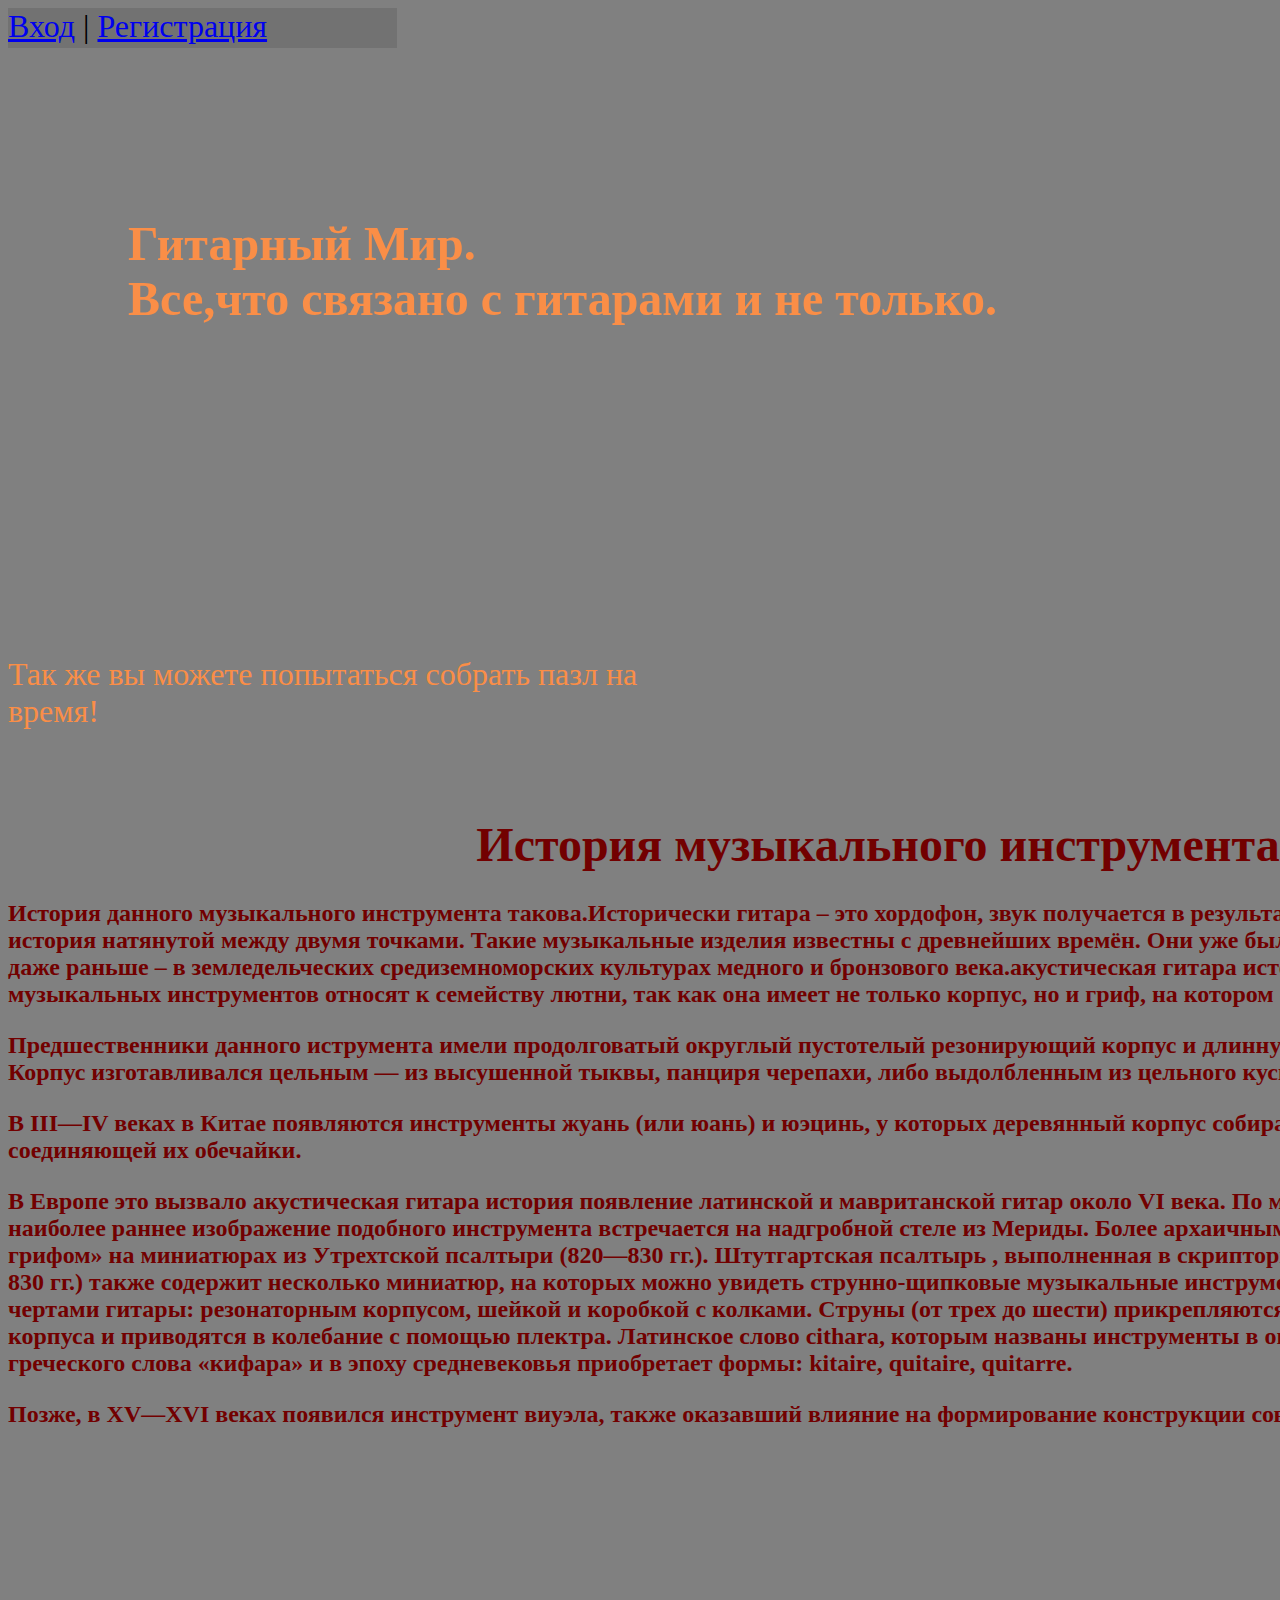
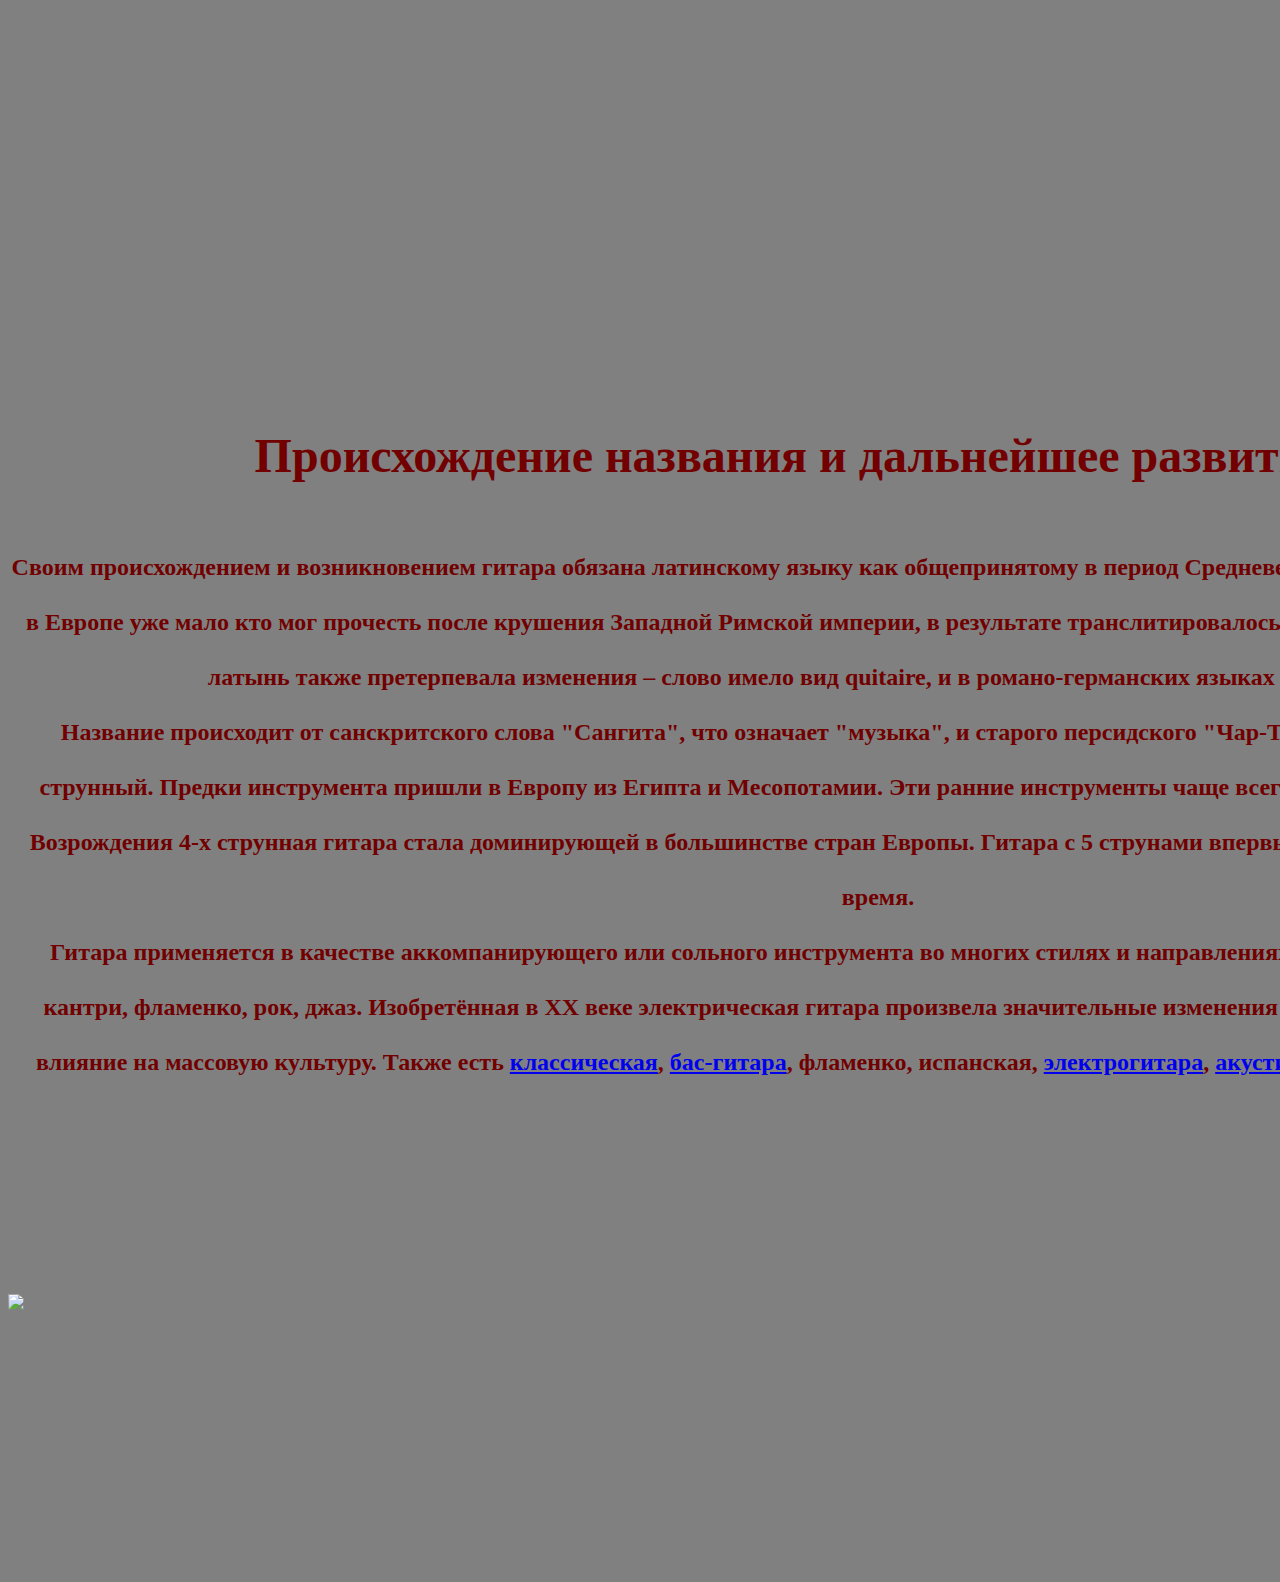
==== commit cd47fc48: "Update index.html" ====
--- a/index.html
+++ b/index.html
@@ -1,65 +1,127 @@
 <!DOCTYPE html>
 <html>
+
 <head>
- <meta name="viewport" content="width=device-width, initial-scale=1.0">
-<link rel="shortcut icon" href="img/favicon.ico" type="image/ico">
-<meta charset="utf-8">
-<link  rel="stylesheet" href="super.css">
-<title>	История создания музыкального инструмента гитара</title>
-<meta name="description" content="История создания музыкального инструмента гитара.Происхождение и появление гитары.Происхождение слова гитара.История создания гитары"/>
+   <link rel="shortcut icon" href="img/favicon.ico" type="image/ico">
+   <meta name="viewport" content="width=device-width, initial-scale=1.0">
+   <meta charset="utf-8">
+   <link rel="stylesheet" href="super.css">
+   <title> История создания музыкального инструмента гитара акустическая гитара история</title>
+   <meta name="description"
+      content="История создания музыкального инструмента гитара.Происхождение и появление гитары.Происхождение слова гитара.История создания гитары" />
 </head>
+
 <body>
-<div id="header">
-   <img src="img/music-guitar-93890.jpg" height="700" width="1742" hspace="0" >
-   <h1><font size="6" color="#fa8e47" face="serif">Гитарный Мир<br>Все,что связано с гитарами и не только.</font></br></h1>
-</div>
-<div id="navigation">
-   <font size="6" color="#fa8e47" face="serif">
-     <a href="index.html">Главная</a> | <a href="2.html">Вход</a> |
-     <a href="3.html">Регистрация</a>
+   <div id="header">
+      <h1>
+         <font size="30" color="#fa8e47" face="serif">Гитарный Мир.<br>Все,что связано с гитарами и не только.</font></br>
+      </h1>
+   </div>
+   <div id="navigation">
+      <font size="6" face="serif">
+         <a href="2.html" class="ssilka1">Вход</a> |
+         <a href="3.html" class="ssilka1">Регистрация</a>
+      </font>
+   </div>
+   <div id="menu">
+      <font size="6" color="#fa8e47" face="serif">
+         <a href="Guitarplayer.html" class="buttonGuitarPlayer"></a>
+         <a href="Viduguitar.html" class="buttonViduguitar"></a>
+   </div>
+   <div id="Pazzl">
+      <div style="width: 700px; height: 700px;">
+         <iframe src="https://www.jigsawplanet.com/?rc=play&amp;pid=2e584925a30a&amp;view=iframe"
+            style="width:100%;height:600px" frameborder=0 allowfullscreen></iframe>
+            <a class="s04h">Так же вы можете попытаться собрать пазл на время!</a>
+      </div>
+   </div>
    </font>
-</div>
-<div id="menu">
-   <font size="6" color="#fa8e47" face="serif">
-   <h2><strong>Содержание</strong></h2>
-   <a href="Guitarplayer.html"><li>Известные гитаристы</li></a>
-   <a href="Viduguitar.html"><li>Виды Гитар</li></a>
-   </font>
-</div>
-<center><iframe width="560" height="315" src="https://www.youtube.com/embed/_Q72Ewl8p7I" title="YouTube video player" frameborder="0" allow="accelerometer; autoplay; clipboard-write; encrypted-media; gyroscope; picture-in-picture" allowfullscreen></iframe></center>
-<div id="content">
-  <br><br>
-   <h3><strong><font size="12" color="#720000" face="serif">История музыкального инструмента</strong>
-   </h3></font>
-   </font>
-   <p><font size="5" color="#720000" face="century gothic">
-   История данного музыкального инструмента такова.Исторически гитара – это хордофон, звук получается в результате колебаний струны, натянутой между двумя точками. Такие музыкальные изделия известны с древнейших времён. Они уже были в древнеегипетской цивилизации и даже раньше – в земледельческих средиземноморских культурах медного и бронзового века. Данный инструмент историки музыкальных инструментов относят к семейству лютни, так как она имеет не только корпус, но и гриф, на котором струны зажимаются пальцами.</p>
-   <p>Предшественники данного иструмента имели продолговатый округлый пустотелый резонирующий корпус и длинную шейку с натянутыми на ней струнами. Корпус изготавливался цельным — из высушенной тыквы, панциря черепахи, либо выдолбленным из цельного куска дерева.</p>
-     <p>В III—IV веках в Китае появляются инструменты жуань (или юань) и юэцинь, у которых деревянный корпус собирался из верхней и нижней деки и соединяющей их обечайки.</p>
-    <p> В Европе это вызвало появление латинской и мавританской гитар около VI века. По мнению некоторых исследователей, наиболее раннее изображение подобного инструмента встречается на надгробной стеле из Мериды. Более архаичными выглядят изображения «ситары с грифом» на миниатюрах из Утрехтской псалтыри (820—830 гг.). Штутгартская псалтырь , выполненная в скрипториуме аббатства Сен-Жермен-де-Пре (820—830 гг.) также содержит несколько миниатюр, на которых можно увидеть струнно-щипковые         музыкальные инструменты, обладающие уже всеми основными чертами гитары: резонаторным корпусом, шейкой и коробкой с колками. Струны (от трех до шести) прикрепляются к круглому выступу на нижнем крае корпуса и приводятся в колебание с помощью плектра. Латинское слово cithara, которым названы инструменты в описанной псалтыри, происходит от греческого слова «кифара» и в эпоху средневековья приобретает формы: kitaire, quitaire, quitarre.</p>
-     <p>Позже, в XV—XVI веках появился инструмент виуэла, также оказавший влияние на формирование конструкции современной гитары.</p>
-   </p>
-   </font>
-   <br>
-   <br>
-   <h4><strong><font size="20" color="#720000" face="serif">Происхождение названия и дальнейшее развитие гитары</strong></h4></font>
-   <p><font size="5" color="#720000" face="century gothic">
-   Своим происхождением и возникновением гитара обязана латинскому языку как общепринятому в период Средневековья. Греческое слово «кифара», которое в Европе уже мало кто мог прочесть после крушения Западной Римской империи, в результате транслитировалось в латинское cithara. С течением времени латынь также претерпевала изменения – слово имело вид quitaire, и в романо-германских языках стало звучать как guitar.
-   <br>
-    Название  происходит от санскритского слова "Сангита", что означает "музыка", и старого персидского "Чар-Тар",
-    что в переводе означает четырех-струнный. Предки инструмента пришли в Европу из Египта и Месопотамии. Эти ранние инструменты чаще всего имели четыре струны.
-    К началу эпохи Возрождения 4-х струнная гитара стала доминирующей в большинстве стран Европы. Гитара с 5 струнами впервые появилась в Италии примерно в то же время.
-    <br>
-    Гитара применяется в качестве аккомпанирующего или сольного инструмента во многих стилях и направлениях музыки, среди которых романс, блюз, кантри, фламенко, рок, джаз.
-    Изобретённая в XX веке электрическая гитара произвела значительные изменения в музыке и тем самым оказала сильное влияние на массовую культуру.
-    Также есть <a href="Viduguitar.html#classicG">классическая</a>, <a href="Viduguitar.html#BassG">бас-гитара</a>, фламенко, испанская, <a href="Viduguitar.html#electro">электрогитара</a>, <a href="Viduguitar.html#acust">акустическая</a> и некоторые <a href="Viduguitar.html">другие виды гитар</a>.
-    </br>
-   </p></font>
+   </div>
+   <div id="content">
+      <br><br>
+      <h3><strong>
+            <font size="12" face="serif">История музыкального инструмента</font>
+         </strong>
+      </h3>
+      <p>
+      <h5>
+         <font size="5" face="century gothic">
+            История данного музыкального инструмента такова.Исторически гитара – это хордофон, звук получается в
+            результате колебаний струны,акустическая гитара история натянутой между двумя точками. Такие музыкальные изделия известны с древнейших
+            времён. Они уже были в древнеегипетской цивилизации и даже раньше – в земледельческих средиземноморских
+            культурах медного и бронзового века.акустическая гитара история Данный инструмент историки музыкальных инструментов относят к семейству
+            лютни, так как она имеет не только корпус, но и гриф, на котором струны зажимаются пальцами.
+            </p>
+            <p>Предшественники данного иструмента имели продолговатый округлый пустотелый резонирующий корпус и длинную
+               шейку
+               с натянутыми на ней струнами. Корпус изготавливался цельным — из высушенной тыквы, панциря черепахи, либо
+               выдолбленным из цельного куска дерева.</p>
+            <p>В III—IV веках в Китае появляются инструменты жуань (или юань) и юэцинь, у которых деревянный корпус
+               собирался
+               из верхней и нижней деки и соединяющей их обечайки.</p>
+            <p> В Европе это вызвало акустическая гитара история появление латинской и мавританской гитар около VI века. По мнению некоторых
+               исследователей, наиболее раннее изображение подобного инструмента встречается на надгробной стеле из
+               Мериды.
+               Более архаичными выглядят изображения «ситары с грифом» на миниатюрах из Утрехтской псалтыри (820—830
+               гг.).
+               Штутгартская псалтырь , выполненная в скрипториуме аббатства Сен-Жермен-де-Пре (820—830 гг.) также
+               содержит
+               несколько миниатюр, на которых можно увидеть струнно-щипковые музыкальные инструменты, обладающие уже
+               всеми
+               основными чертами гитары: резонаторным корпусом, шейкой и коробкой с колками. Струны (от трех до шести)
+               прикрепляются к круглому выступу на нижнем крае корпуса и приводятся в колебание с помощью плектра.
+               Латинское
+               слово cithara, которым названы инструменты в описанной псалтыри, происходит от греческого слова «кифара»
+               и в
+               эпоху средневековья приобретает формы: kitaire, quitaire, quitarre.</p>
+            <p>Позже, в XV—XVI веках появился инструмент виуэла, также оказавший влияние на формирование конструкции
+               современной гитары.</p>
+            </p>
+         </font>
+      </h5>
+      <div id="videoPlayer">
+         <p><center>
+            <iframe width="900" height="475" src="https://www.youtube.com/embed/_Q72Ewl8p7I"
+               title="YouTube video player" frameborder="0"
+               allow="accelerometer; autoplay; clipboard-write; encrypted-media; gyroscope; picture-in-picture"
+               allowfullscreen></iframe>
+         </p></center>
+      </div>
+      <br>
+      <br>
+      <h4><strong>
+            <font size="20" face="serif">Происхождение названия и дальнейшее развитие гитары
+         </strong>
+         <p>
+            <font size="5" face="century gothic">
+               Своим происхождением и возникновением гитара обязана латинскому языку как общепринятому в период
+               Средневековья. Греческое слово «кифара», которое в Европе уже мало кто мог прочесть после крушения
+               Западной
+               Римской империи, в результате транслитировалось в латинское cithara. С течением времени латынь также
+               претерпевала изменения – слово имело вид quitaire, и в романо-германских языках стало звучать как guitar.
+               <br>
+               Название происходит от санскритского слова "Сангита", что означает "музыка", и старого персидского
+               "Чар-Тар",
+               что в переводе означает четырех-струнный. Предки инструмента пришли в Европу из Египта и Месопотамии. Эти
+               ранние инструменты чаще всего имели четыре струны.
+               К началу эпохи Возрождения 4-х струнная гитара стала доминирующей в большинстве стран Европы. Гитара с 5
+               струнами впервые появилась в Италии примерно в то же время.
+               <br>
+               Гитара применяется в качестве аккомпанирующего или сольного инструмента во многих стилях и направлениях
+               музыки, среди которых романс, блюз, кантри, фламенко, рок, джаз.
+               Изобретённая в XX веке электрическая гитара произвела значительные изменения в музыке и тем самым оказала
+               сильное влияние на массовую культуру.
+               Также есть <a href="Viduguitar.html#classicG">классическая</a>, <a
+                  href="Viduguitar.html#BassG">бас-гитара</a>, фламенко, испанская, <a
+                  href="Viduguitar.html#electro">электрогитара</a>, <a href="Viduguitar.html#acust">акустическая</a> и
+               некоторые <a href="Viduguitar.html">другие виды гитар</a>.
+               <br><br><br><br>
+      </h4>
+      </p>
+      </font>
+   </div>
    <div class="image-wrap">
-   <img src="img/ancient-roman-actress.jpg" class="image-center">
+      <img src="img/ancient-roman-actress.jpg" class="image-center" height="280">
    </div>
-</div>
-<div id="footer">
-</div>
 </body>
 </html>
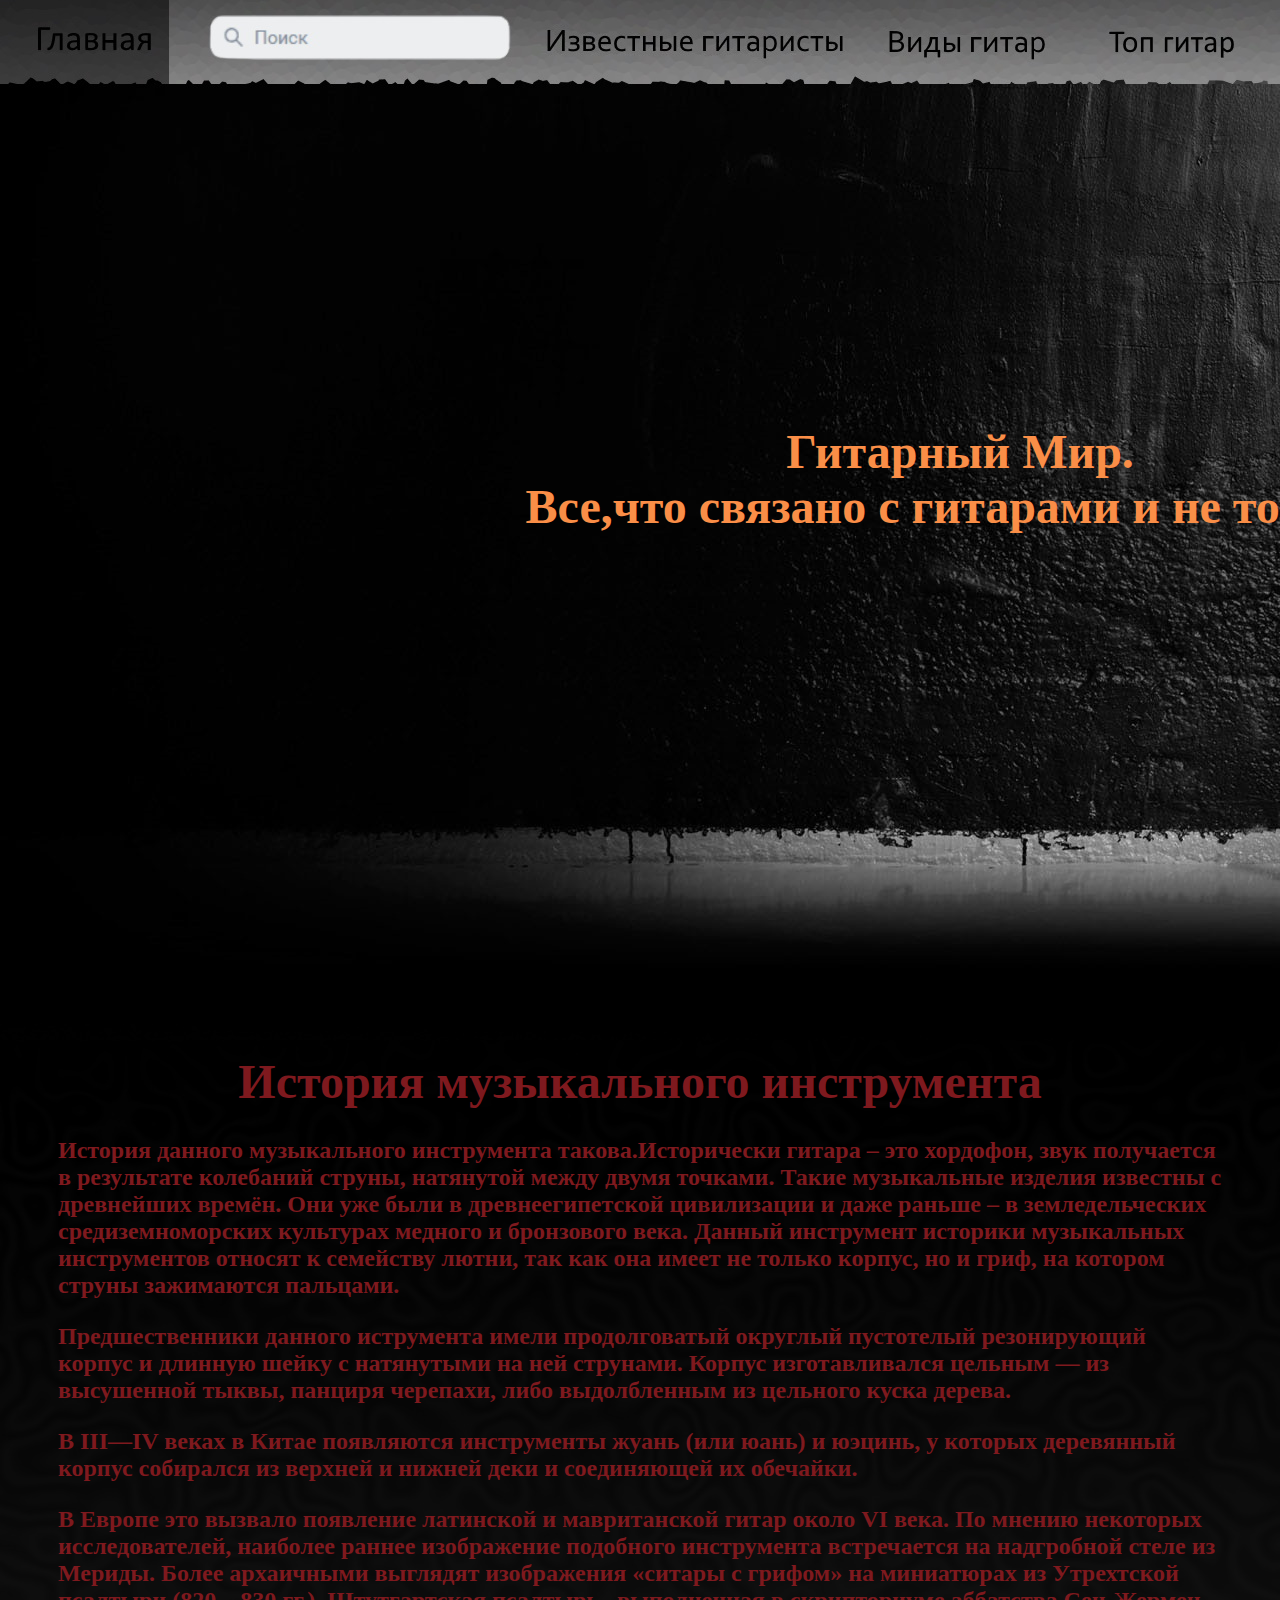
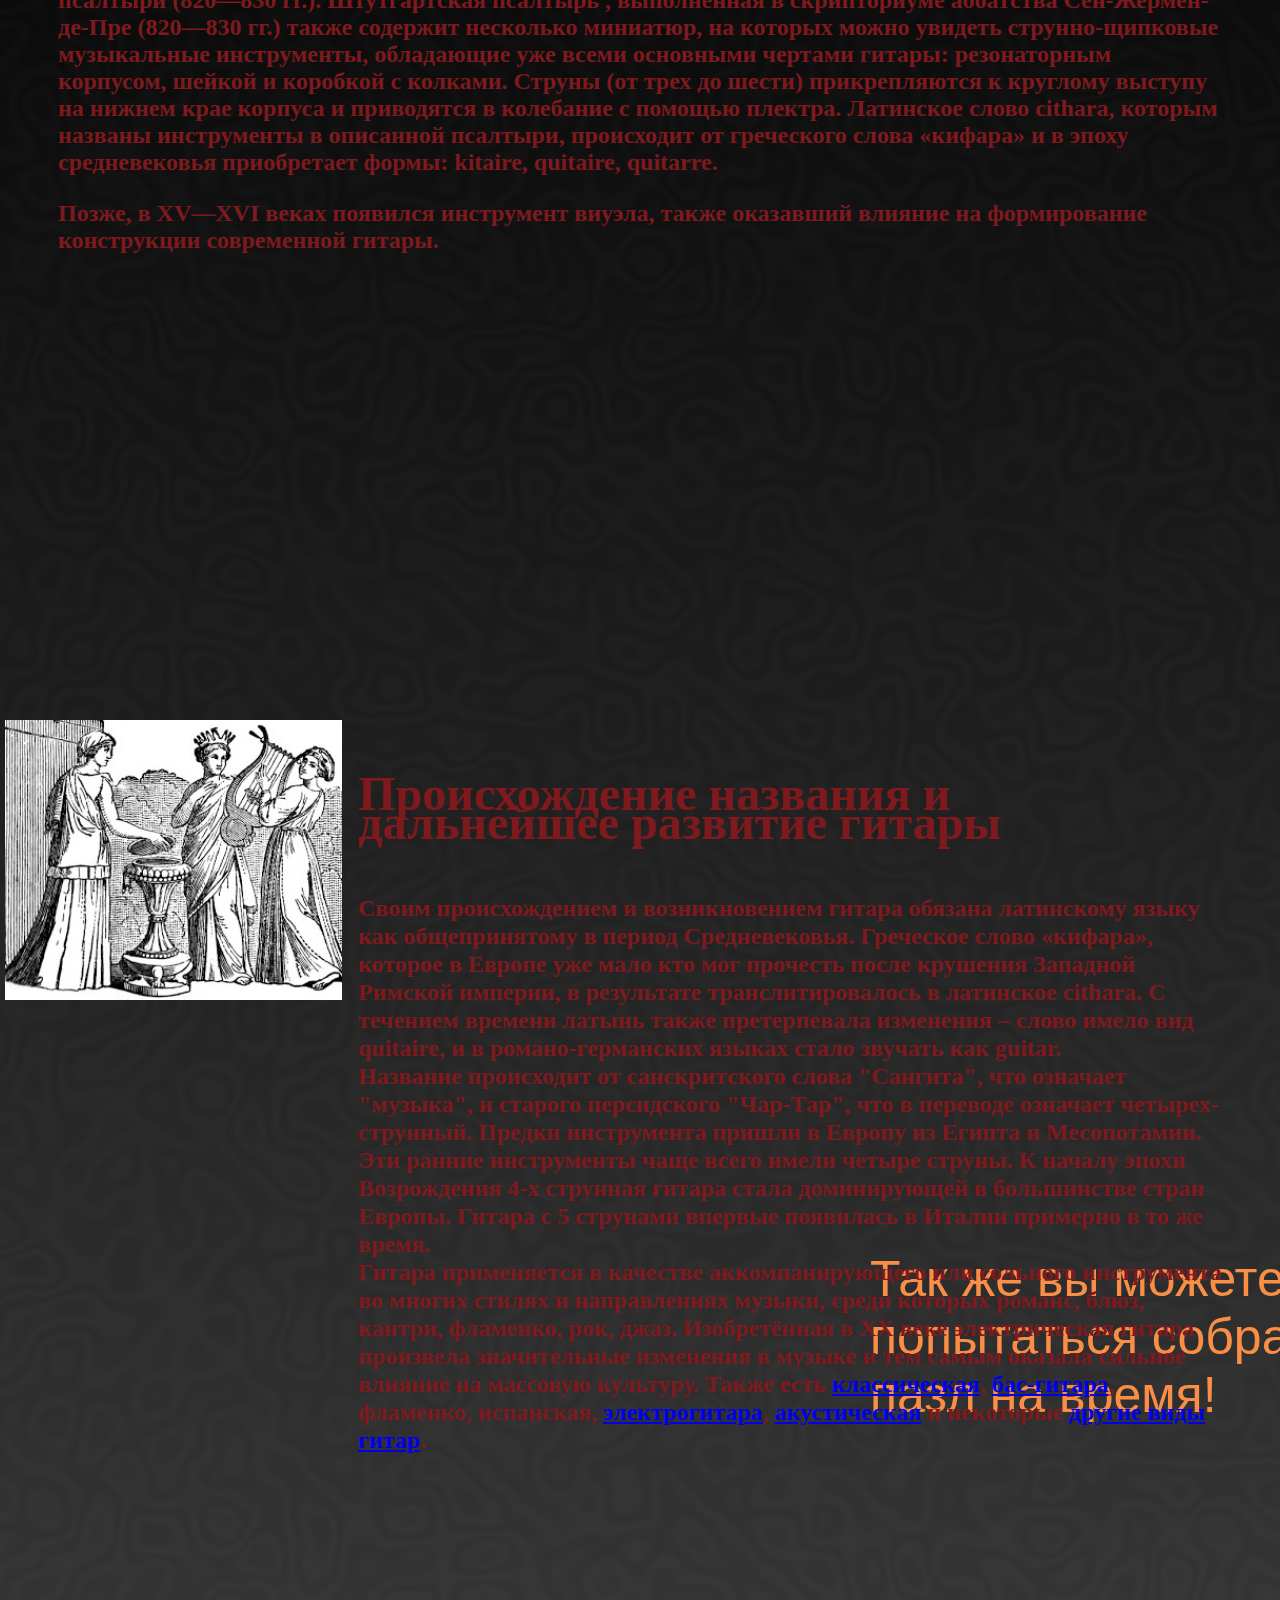
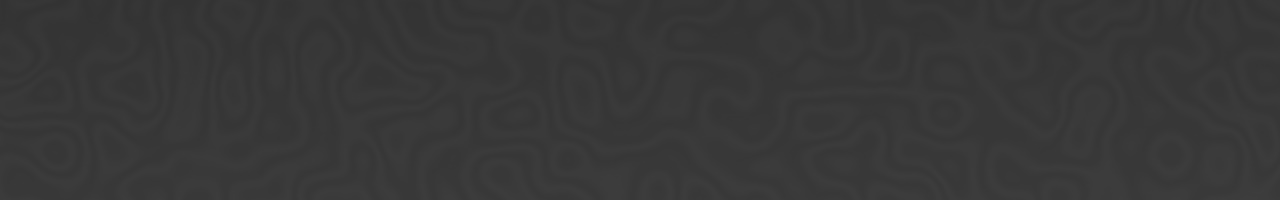
==== commit ec025ed0: "Add files via upload" ====
--- a/index.html
+++ b/index.html
@@ -6,11 +6,24 @@
    <meta name="viewport" content="width=device-width, initial-scale=1.0">
    <meta charset="utf-8">
    <link rel="stylesheet" href="super.css">
-   <title> История создания музыкального инструмента гитара акустическая гитара история</title>
+   <title> История создания музыкального инструмента гитара</title>
    <meta name="description"
-      content="История создания музыкального инструмента гитара.Происхождение и появление гитары.Происхождение слова гитара.История создания гитары" />
+      content="История создания музыкального инструмента гитара. Происхождение и появление гитары. Происхождение слова гитара. История создания гитары. 
+      Гитара-это резной музыкальный инструмент, который обычно имеет шесть струн.
+      Он держится плашмя против тела игрока и играет, бренча или щипая струны доминирующей рукой,
+      одновременно прижимая струны к ладам пальцами противоположной руки. В Россию гитара попала относительно поздно,
+      когда в Европе она была известна уже пять веков. Но и вся западная музыка стала широко проникать в Россию лишь
+      в конце XVII — начале XVIII века. Основательное место гитара получила благодаря приехавшим в Россию в конце
+      XVII века итальянским композиторам и музыкантам, в первую очередь Джузеппе Сарти и Карло Каноббио. Ещё через
+      какое-то время, в начале XIX века, гитара упрочила свое положение в России благодаря приехавшим в 1821 году
+      в Петербург Марку Аврелию Цани де Ферранти, затем гастролировавшим Мауро Джулиани и Фернандо Сор. Сор, оставив
+      в Москве жену-балерину, ставшую первой русской женщиной-балетмейстером, посвятил поездке в Россию музыкальное
+      произведение для гитары с названием «Воспоминание о России». Это произведение исполняется и сейчас.
+      Первым из значительных русских гитаристов, игравших на шестиструнном инструменте, был Николай Петрович Макаров.
+      В России в конце XVIII — начале XIX веков становится популярным семиструнный вариант испанской гитары,
+      во многом благодаря деятельности жившего в то время талантливого композитора и гитариста-виртуоза Андрея
+      Сихры, написавшего более тысячи произведений для этого инструмента, получившего название «русская гитара»."/>
 </head>
-
 <body>
    <div id="header">
       <h1>
@@ -27,6 +40,8 @@
       <font size="6" color="#fa8e47" face="serif">
          <a href="Guitarplayer.html" class="buttonGuitarPlayer"></a>
          <a href="Viduguitar.html" class="buttonViduguitar"></a>
+         <a href="top_1000_cheeze.html" class="buttonTop1000Cheeze"></a>
+         <a href="index.html" class="buttonGOtomain"></a>
    </div>
    <div id="Pazzl">
       <div style="width: 700px; height: 700px;">
@@ -47,9 +62,9 @@
       <h5>
          <font size="5" face="century gothic">
             История данного музыкального инструмента такова.Исторически гитара – это хордофон, звук получается в
-            результате колебаний струны,акустическая гитара история натянутой между двумя точками. Такие музыкальные изделия известны с древнейших
+            результате колебаний струны, натянутой между двумя точками. Такие музыкальные изделия известны с древнейших
             времён. Они уже были в древнеегипетской цивилизации и даже раньше – в земледельческих средиземноморских
-            культурах медного и бронзового века.акустическая гитара история Данный инструмент историки музыкальных инструментов относят к семейству
+            культурах медного и бронзового века. Данный инструмент историки музыкальных инструментов относят к семейству
             лютни, так как она имеет не только корпус, но и гриф, на котором струны зажимаются пальцами.
             </p>
             <p>Предшественники данного иструмента имели продолговатый округлый пустотелый резонирующий корпус и длинную
@@ -59,7 +74,7 @@
             <p>В III—IV веках в Китае появляются инструменты жуань (или юань) и юэцинь, у которых деревянный корпус
                собирался
                из верхней и нижней деки и соединяющей их обечайки.</p>
-            <p> В Европе это вызвало акустическая гитара история появление латинской и мавританской гитар около VI века. По мнению некоторых
+            <p> В Европе это вызвало появление латинской и мавританской гитар около VI века. По мнению некоторых
                исследователей, наиболее раннее изображение подобного инструмента встречается на надгробной стеле из
                Мериды.
                Более архаичными выглядят изображения «ситары с грифом» на миниатюрах из Утрехтской псалтыри (820—830
--- a/super.css
+++ b/super.css
@@ -1,52 +1,446 @@
 body {
-width:1740px;
-background: #808080;
-color: #000000;
-font-family: Trebuchet MS, Arial, Times New Roman;
-font-size: 12px;
-}
+    background: #80808000;
+    color: #00000000;
+    font-family: Trebuchet MS, Arial, Times New Roman;
+    font-size: 12px;
+    background-image: url(img/music-guitar-main.jpg);
+}
+
 #wrapper {
-      background: #FFFFFF;
-      margin: 60px auto;
-      width: 1600px;
-      height: 900px;
-      }
+    background: #ffffff00;
+    margin: 60px auto;
+    height: 900px;
+}
+
 #header {
-
-      }
-      image {
-      position	: relative;
-      width		: 100%;
-      }
-      h1 {
-      position	: absolute;
-      top		: 200px;
-      left		: 10%;
-      width		: 100%;
-      }
+    position: absolute;
+    left: 460px;
+    width: 1000px;
+    text-align: center;
+}
+
+h1 {
+    display: block;
+    text-align: center;
+    padding-top: 400px;
+}
+
 #navigation {
-  background: #2a2a2a2a;
-  width: 389px;
-  height: 40px;
-  background-image: url(img/ooo.gif);
-  background-size: 1000px 19px;
-      }
-#menu {
-
-      }
+    position: absolute;
+    left: 1500px;
+    top: 20px;
+    background-color: rgba(129, 129, 129, 0);
+}
+
 #content {
-  background: #808080;
-  color: #720000;
-  font-family: Trebuchet MS, Arial, Times New Roman;
-  font-size: 20px;
-      }
-      h3 { text-align: center }
-      h4 { text-align: center }
+    color: rgb(126, 25, 30);
+    font-family: Trebuchet MS, Arial, Times New Roman;
+    font-size: 20px;
+}
+
+h3 {
+    position: relative;
+    text-align: center;
+    margin-top: 1000px;
+}
+
+h4 {
+    position: relative;
+    text-align: left;
+    margin-left: 350px;
+    margin-right: 50px;
+    top: 430px;
+    line-height: 20px;
+}
+
+h5 {
+    margin-right: 50px;
+    margin-left: 50px;
+}
+
 .image-center {
-  display:block;
-  margin: auto;
-}
-#footer {
-
-      }
-.topic { font size="12" color="#720000" face="serif"; }
+    position: absolute;
+    left: 5px;
+    top: 2320px;
+}
+
+.ssilka1 {
+    text-decoration: none;
+}
+
+#videoPlayer {
+    position: absolute;
+    left: 25%;
+    top: 1700px;
+}
+
+#Pazzl {
+    position: absolute;
+    left: 30px;
+    top: 2700px;
+}
+
+.buttonGuitarPlayer {
+    position: absolute;
+    display: inline-block;
+    height: 84px;
+    width: 314px;
+    background: url(img/button_dark_537_1.jpg) 0 0 no-repeat;
+    transition: background 0.3s ease;
+    left: 537px;
+    top: 0px;
+}
+
+.buttonGuitarPlayer:hover {
+    background-image: url(img/button_dark_537.jpg);
+}
+
+.buttonViduguitar {
+    position: absolute;
+    display: inline-block;
+    height: 84px;
+    width: 314px;
+    background: url(img/button_dark_851.jpg) 0 0 no-repeat;
+    transition: background 0.3s ease;
+    left: 851px;
+    top: 0px;
+}
+
+.buttonViduguitar:hover {
+    background-image: url(img/button_dark_851_1.jpg);
+}
+
+.buttonTop1000Cheeze {
+    position: absolute;
+    display: inline-block;
+    height: 84px;
+    width: 169px;
+    background: url(img/button_dark_1089.jpg) 0 0 no-repeat;
+    transition: background 0.3s ease;
+    left: 1089px;
+    top: 0px;
+}
+
+.buttonTop1000Cheeze:hover {
+    background-image: url(img/button_dark_1089_1.jpg);
+}
+
+.buttonGOtomain {
+    position: absolute;
+    display: inline-block;
+    height: 84px;
+    width: 169px;
+    background: url(img/button_dark_main.jpg) 0 0 no-repeat;
+    transition: background 0.3s ease;
+    left: 0px;
+    top: 0px;
+}
+
+.buttonGOtomain:hover {
+    background-image: url(img/button_dark_main_1.jpg);
+}
+
+.s04h {
+    position: absolute;
+    font-family: Trebuchet MS, Arial, Times New Roman;
+    font-size: 50px;
+    width: 500px;
+    margin-left: 140px;
+    margin-top: 150px;
+}
+
+h7
+{
+    color: rgb(248, 132, 24);
+    font-size: 36px;
+    font-style: normal;
+    padding-top: 450px;
+    display: block;
+    text-align: center;
+}
+
+#description1
+{
+    color: rgb(245, 161, 83);
+    font-size: 36px;
+    font-style: normal;
+    display: block;
+    text-align: center;
+    padding-top: 600px;
+}
+
+.mini_description1
+{
+    color: rgb(250, 201, 154);
+    font-size: 24px;
+    font-style: normal;
+    display: block;
+    text-align: left;
+    margin-left: 15px;
+    margin-right: 15px;
+    padding-top: 70px;
+}
+
+.list1
+{
+    color: rgb(250, 201, 154);
+    font-size: 24px;
+    font-style: normal;
+    display: block;
+    text-align: left;
+    margin-left: 15px;
+    margin-right: 15px;
+    padding-top: 50px;
+    padding-left: 80px;
+}
+
+.span1_list1
+{
+    font-size: 50px;
+    color: rgb(238, 70, 70);
+}
+.span2_list1
+{
+    font-size: 28px;
+    color: rgb(245, 161, 83);
+}
+
+.list2
+{
+    color: rgb(250, 201, 154);
+    font-size: 24px;
+    font-style: normal;
+    display: block;
+    text-align: left;
+    margin-left: 15px;
+    margin-right: 15px;
+    padding-top: 50px;
+    padding-left: 80px;
+}
+
+.span1_list2
+{
+    font-size: 50px;
+    color: rgb(238, 70, 70);
+}
+.span2_list2
+{
+    font-size: 28px;
+    color: rgb(245, 161, 83);
+}
+
+.list3
+{
+    color: rgb(250, 201, 154);
+    font-size: 24px;
+    font-style: normal;
+    display: block;
+    text-align: left;
+    margin-left: 15px;
+    margin-right: 15px;
+    padding-top: 50px;
+    padding-left: 80px;
+}
+
+.span1_list3
+{
+    font-size: 50px;
+    color: rgb(238, 70, 70);
+}
+.span2_list3
+{
+    font-size: 28px;
+    color: rgb(245, 161, 83);
+}
+
+.list4
+{
+    color: rgb(250, 201, 154);
+    font-size: 24px;
+    font-style: normal;
+    display: block;
+    text-align: left;
+    margin-left: 15px;
+    margin-right: 15px;
+    padding-top: 50px;
+    padding-left: 80px;
+}
+
+.span1_list4
+{
+    font-size: 50px;
+    color: rgb(238, 70, 70);
+}
+.span2_list4
+{
+    font-size: 28px;
+    color: rgb(245, 161, 83);
+}
+
+#top5G
+{
+    color: rgb(245, 161, 83);
+    font-size: 36px;
+    font-style: normal;
+    display: block;
+    padding-top: 70px;
+    text-align: center;
+}
+
+.top1
+{
+    color: rgb(243, 88, 41);
+    font-size: 24px;
+    font-style: normal;
+    display: block;
+    margin-left: 15px;
+    margin-right: 15px;
+    padding-top: 50px;
+    padding-left: 80px;
+    text-align: center;
+}
+.top1_d
+{
+    color: rgb(250, 201, 154);
+    font-size: 24px;
+    font-style: normal;
+    display: block;
+    text-align: left;
+    margin-left: 15px;
+    margin-right: 15px;
+    padding-top: 50px;
+    padding-left: 360px;
+}
+#itop1
+{
+    text-align: left;
+    height: 150px;
+}
+
+/* ===================== */
+
+.top2
+{
+    color: rgb(243, 88, 41);
+    font-size: 24px;
+    font-style: normal;
+    display: block;
+    margin-left: 15px;
+    margin-right: 15px;
+    padding-top: 250px;
+    padding-left: 80px;
+    text-align: center;
+}
+.top2_d
+{
+    color: rgb(250, 201, 154);
+    font-size: 24px;
+    font-style: normal;
+    display: block;
+    text-align: left;
+    margin-left: 15px;
+    margin-right: 15px;
+    padding-top: 50px;
+    padding-left: 360px;
+}
+#itop2
+{
+    text-align: left;
+    height: 150px;
+}
+
+/* ===================== */
+
+.top3
+{
+    color: rgb(243, 88, 41);
+    font-size: 24px;
+    font-style: normal;
+    display: block;
+    margin-left: 15px;
+    margin-right: 15px;
+    padding-top: 250px;
+    padding-left: 80px;
+    text-align: center;
+}
+.top3_d
+{
+    color: rgb(250, 201, 154);
+    font-size: 24px;
+    font-style: normal;
+    display: block;
+    text-align: left;
+    margin-left: 15px;
+    margin-right: 15px;
+    padding-top: 50px;
+    padding-left: 360px;
+}
+#itop3
+{
+    text-align: left;
+    height: 150px;
+}
+
+/* ===================== */
+
+.top4
+{
+    color: rgb(243, 88, 41);
+    font-size: 24px;
+    font-style: normal;
+    display: block;
+    margin-left: 15px;
+    margin-right: 15px;
+    padding-top: 250px;
+    padding-left: 80px;
+    text-align: center;
+}
+.top4_d
+{
+    color: rgb(250, 201, 154);
+    font-size: 24px;
+    font-style: normal;
+    display: block;
+    text-align: left;
+    margin-left: 15px;
+    margin-right: 15px;
+    padding-top: 50px;
+    padding-left: 360px;
+}
+#itop4
+{
+    text-align: left;
+    height: 150px;
+}
+
+/* ===================== */
+
+.top5
+{
+    color: rgb(243, 88, 41);
+    font-size: 24px;
+    font-style: normal;
+    display: block;
+    margin-left: 15px;
+    margin-right: 15px;
+    padding-top: 250px;
+    padding-left: 80px;
+    text-align: center;
+}
+.top5_d
+{
+    color: rgb(250, 201, 154);
+    font-size: 24px;
+    font-style: normal;
+    display: block;
+    text-align: left;
+    margin-left: 15px;
+    margin-right: 15px;
+    padding-top: 50px;
+    padding-left: 360px;
+}
+#itop5
+{
+    text-align: left;
+    height: 150px;
+}